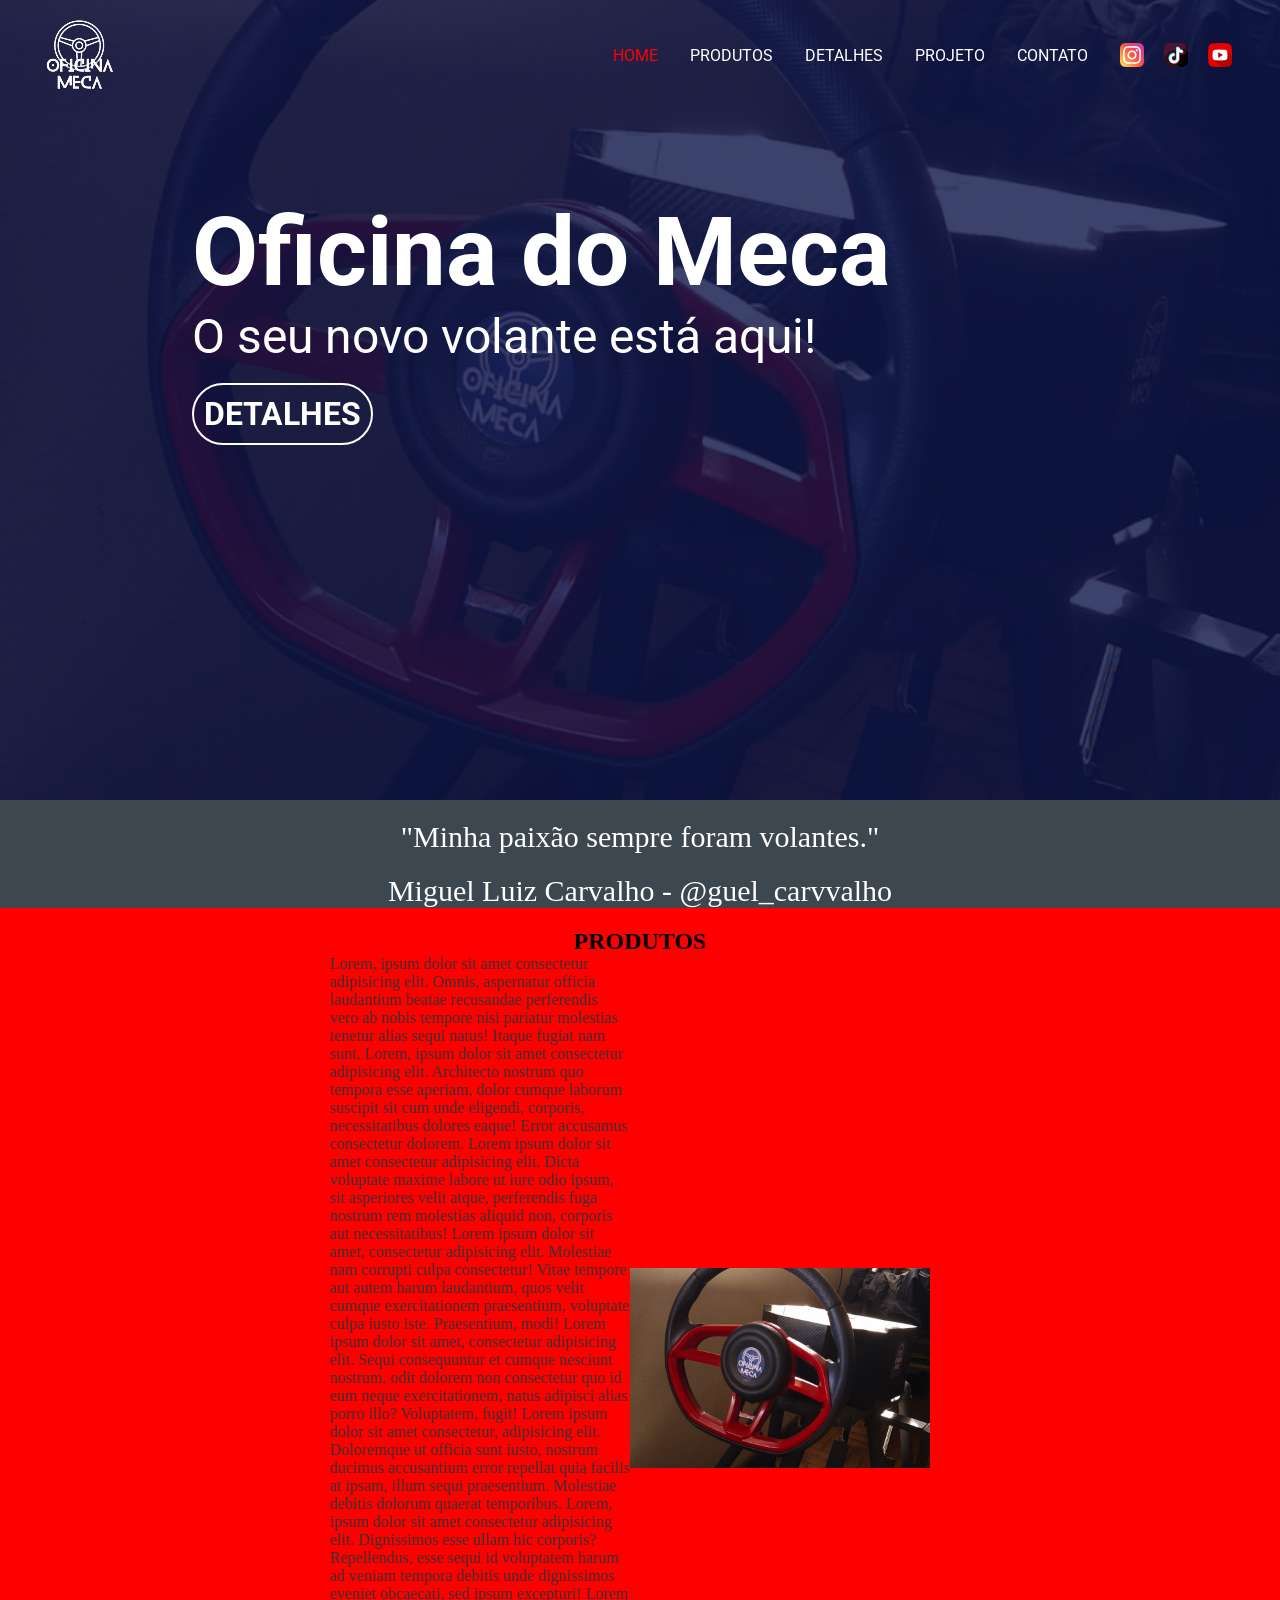
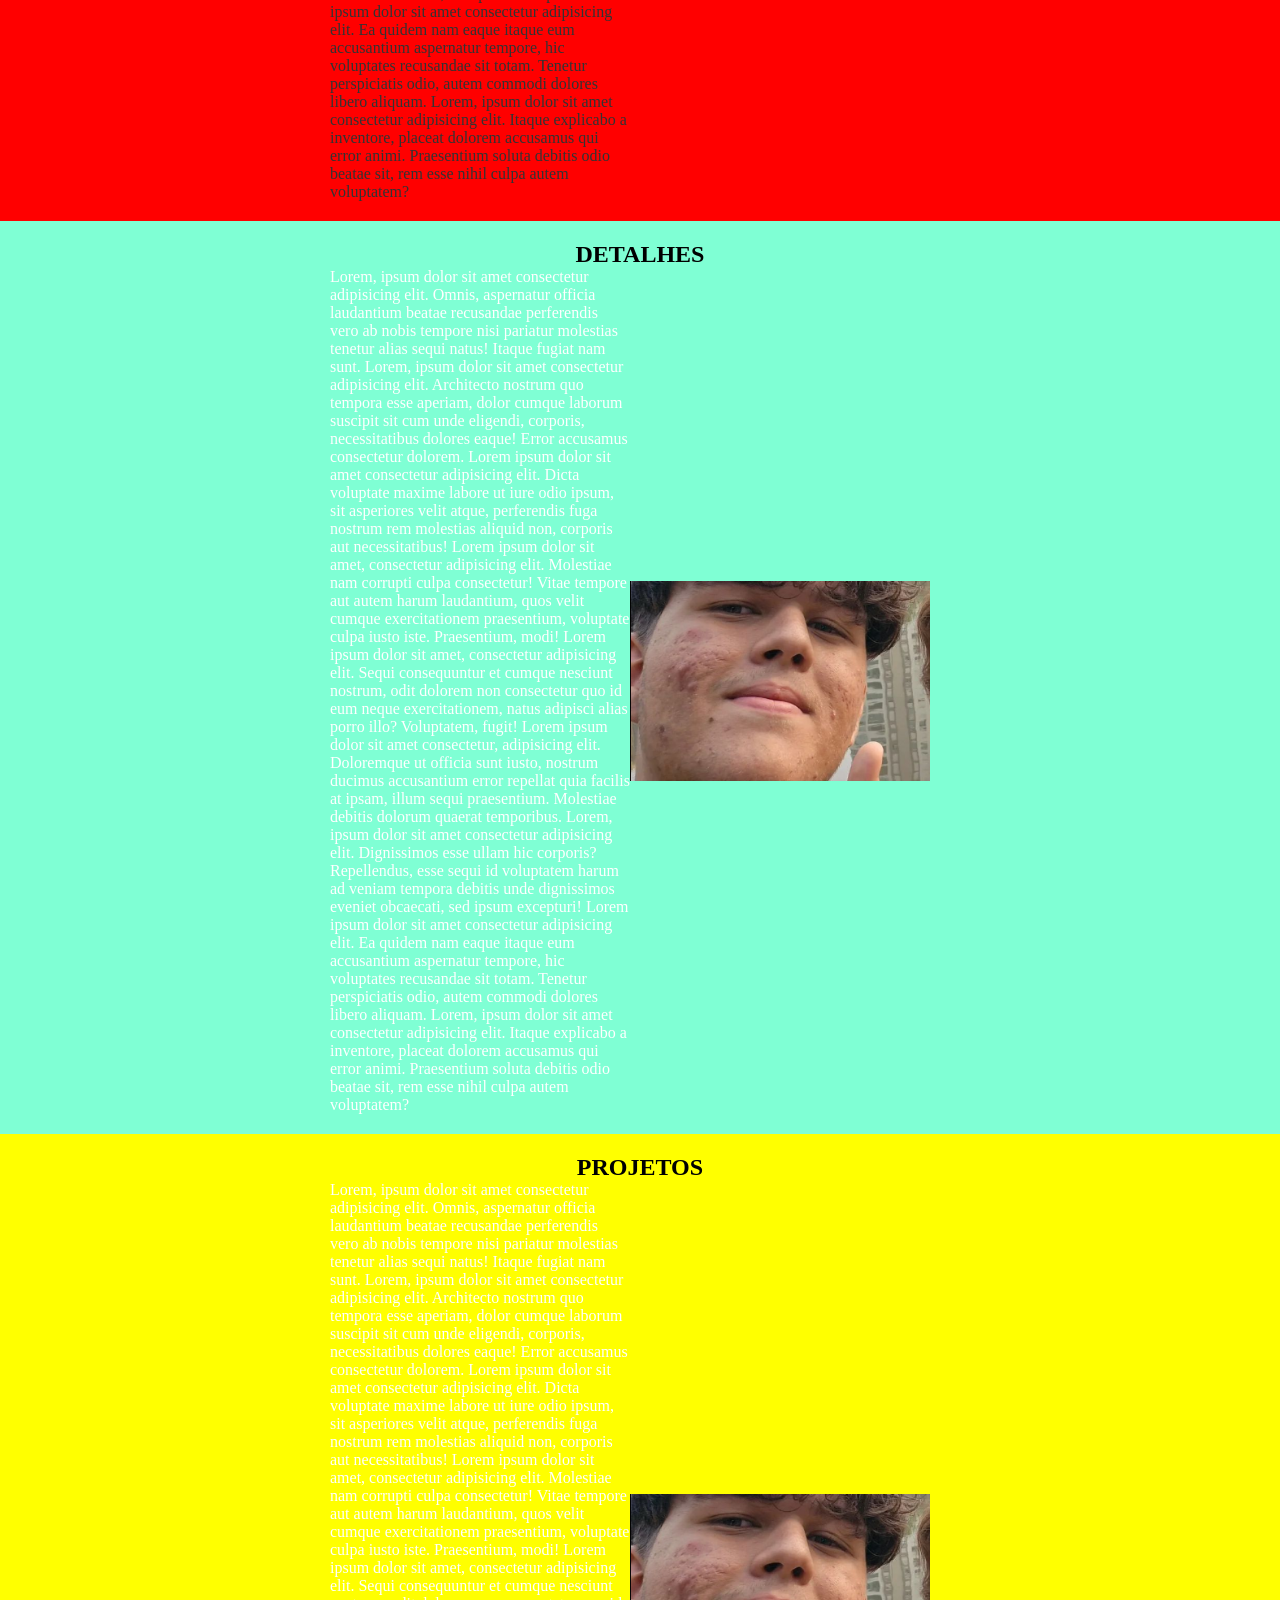
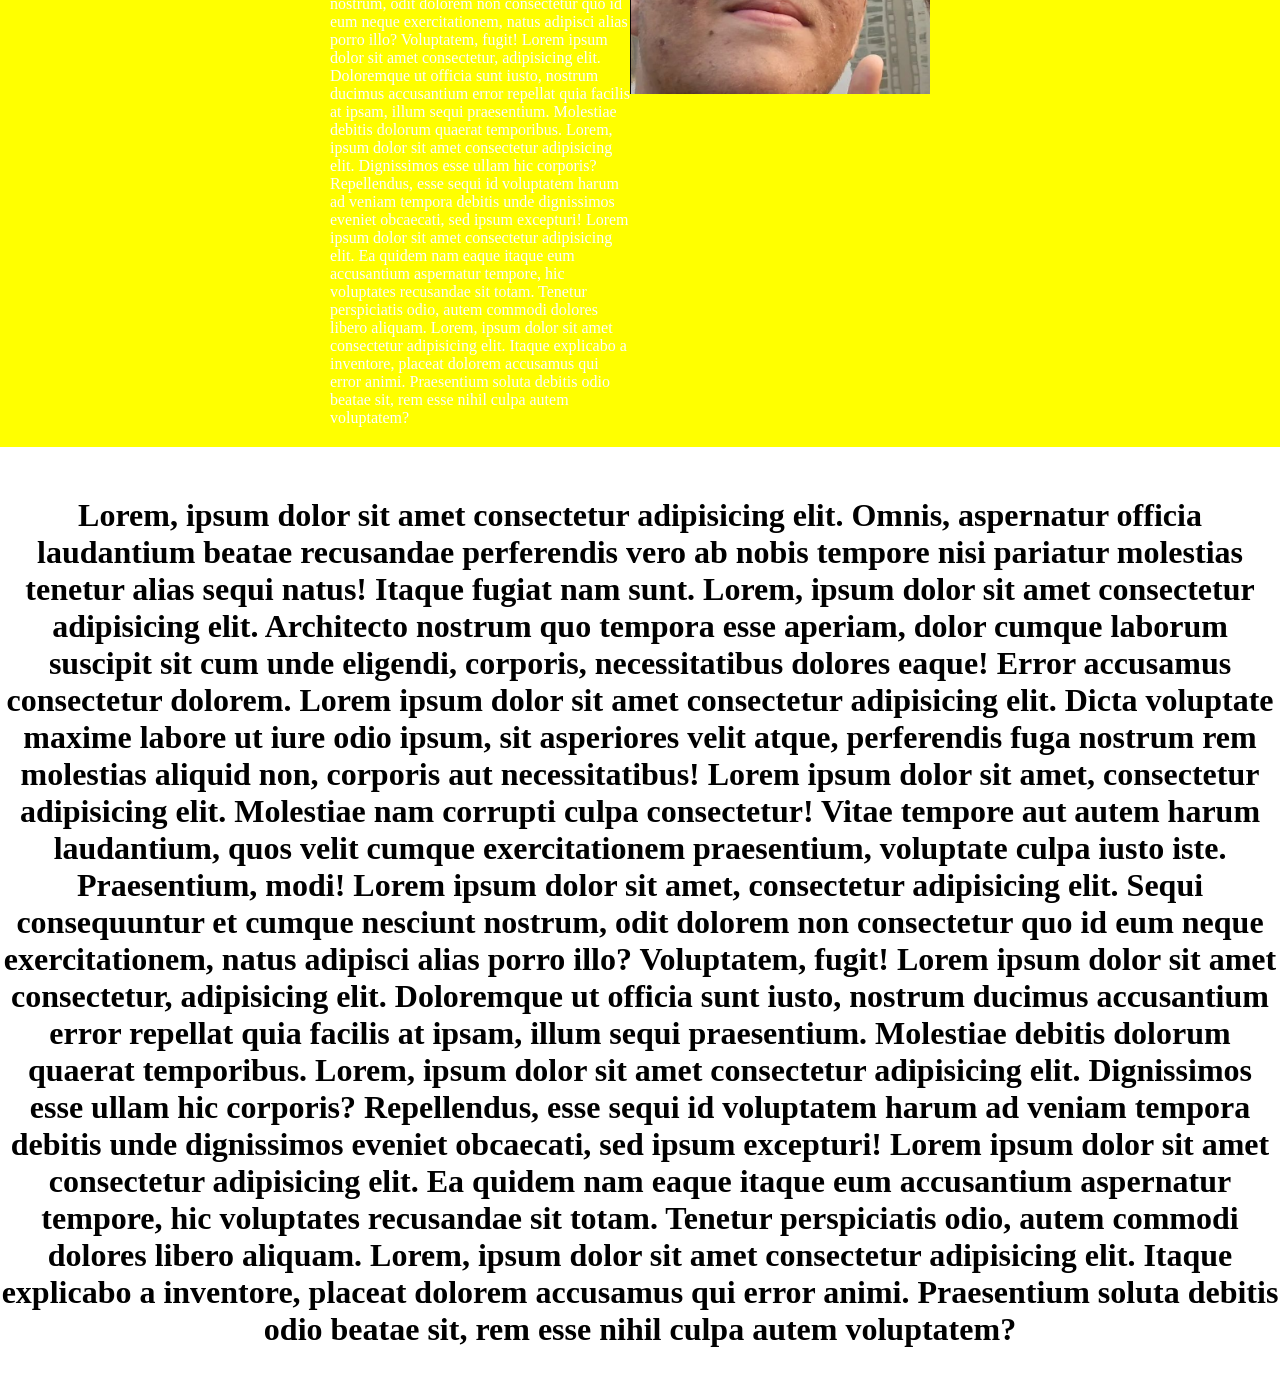
==== homepage/index.html @ 58fc17cc "Animação no menu" ====
<!DOCTYPE html>
<html lang="pt-br">
<head>
    <meta charset="UTF-8">
    <meta name="viewport" content="width=device-width, initial-scale=1.0">
    <title>Oficina do Meca</title>
    <link rel="stylesheet" href="index.css">
    <link rel="shortcut icon" href="Imagens/favicon.ico" type="image/x-icon">
    
</head>
<body>   
    <header id="home">
       <div class="container">
        <div class="flex">
            <nav id="header" class="nav">
                <div class="img_of"><a href="#home"><img src="Imagens/oficina 100x100.png" alt="logo" align="left"></a></div>
                <button class="hamburguer"></button>
                <ul class="nav-list">
                    <li><a id="link-home" href="#home">HOME</a></li>
                    <li><a id="link-produtos" href="#produtos">PRODUTOS</a></li>
                    <li><a id="link-detalhes" href="#detalhes">DETALHES</a></li>
                    <li><a id="link-projeto" href="#projeto">PROJETO</a></li>
                    <li><a id="link-contato" href="#contato">CONTATO</a></li>
                    <li class="icon">
                        <a href="https://www.instagram.com/oficina_do_meca/" target="_blank"><img src="Imagens/instagram.png" alt="logo_instagram"></a>
                        <a href="https://www.tiktok.com/@oficinadomeca" target="_blank"><img src="Imagens/tiktok.png" alt="logo_tiktok"></a></span>
                        <a href="https://www.youtube.com/@OficinadoMeca" target="_blank"><img  src="Imagens/youtube.png" alt="logo_youtube"></a>
                    </li>
                </ul>
                
            </nav>
            
        </div>
       </div>

       <div class="header_conteudo">
            <div class="conteudo">
                <div class="linha">
                    <div class="coluna-1">
                        <div class="texto">
                            <h1 id="nome_grande">Oficina do Meca</h1>
                            <p id="p_grande">O seu novo volante está aqui!</p>
                            <span id="botão"><a href="#detalhes" class="detalhes">DETALHES</a></span>
                        </div>
                    </div>
                </div>
            </div>
       </div>
       
    </header>
    <main>
        <div class="info">
            <div class="elemento">

            </div>
                    <div class="linha">
                        <div class="coluna-2">
                            <p class="texto_emocional">"Minha paixão sempre foram volantes."</p>
                            <p class="texto_emocional"> Miguel Luiz Carvalho - <a href="https://www.instagram.com/guel_carvvalho/" target="_blank">@guel_carvvalho</a></p>
                        </div>
                    </div>
                </div>
            </div>
        </div>
        <div class="sobre" id="produtos">
            <div class="conteudo">
                <div class="linha">
                    <div class="coluna-3">
                        <h2>PRODUTOS</h2>
                        <div class="sobre-1">
                            <div class="texto">Lorem, ipsum dolor sit amet consectetur adipisicing elit. Omnis, aspernatur officia laudantium beatae recusandae perferendis vero ab nobis tempore nisi pariatur molestias tenetur alias sequi natus! Itaque fugiat nam sunt. Lorem, ipsum dolor sit amet consectetur adipisicing elit. Architecto nostrum quo tempora esse aperiam, dolor cumque laborum suscipit sit cum unde eligendi, corporis, necessitatibus dolores eaque! Error accusamus consectetur dolorem. Lorem ipsum dolor sit amet consectetur adipisicing elit. Dicta voluptate maxime labore ut iure odio ipsum, sit asperiores velit atque, perferendis fuga nostrum rem molestias aliquid non, corporis aut necessitatibus! Lorem ipsum dolor sit amet, consectetur adipisicing elit. Molestiae nam corrupti culpa consectetur! Vitae tempore aut autem harum laudantium, quos velit cumque exercitationem praesentium, voluptate culpa iusto iste. Praesentium, modi! Lorem ipsum dolor sit amet, consectetur adipisicing elit. Sequi consequuntur et cumque nesciunt nostrum, odit dolorem non consectetur quo id eum neque exercitationem, natus adipisci alias porro illo? Voluptatem, fugit! Lorem ipsum dolor sit amet consectetur, adipisicing elit. Doloremque ut officia sunt iusto, nostrum ducimus accusantium error repellat quia facilis at ipsam, illum sequi praesentium. Molestiae debitis dolorum quaerat temporibus. Lorem, ipsum dolor sit amet consectetur adipisicing elit. Dignissimos esse ullam hic corporis? Repellendus, esse sequi id voluptatem harum ad veniam tempora debitis unde dignissimos eveniet obcaecati, sed ipsum excepturi! Lorem ipsum dolor sit amet consectetur adipisicing elit. Ea quidem nam eaque itaque eum accusantium aspernatur tempore, hic voluptates recusandae sit totam. Tenetur perspiciatis odio, autem commodi dolores libero aliquam. Lorem, ipsum dolor sit amet consectetur adipisicing elit. Itaque explicabo a inventore, placeat dolorem accusamus qui error animi. Praesentium soluta debitis odio beatae sit, rem esse nihil culpa autem voluptatem?</div>
                            <div class="imagem"><img src="Imagens/header_background.jpeg" alt=""></div>
                        </div>
                    </div>
                </div>
            </div>
        </div>
        <div class="sobre" id="detalhes">
            <div class="conteudo">
                <div class="linha">
                    <div class="coluna-4">
                        <h2>DETALHES</h2>
                        <div class="sobre-1">
                            <div class="texto" id="texto-migas">Lorem, ipsum dolor sit amet consectetur adipisicing elit. Omnis, aspernatur officia laudantium beatae recusandae perferendis vero ab nobis tempore nisi pariatur molestias tenetur alias sequi natus! Itaque fugiat nam sunt. Lorem, ipsum dolor sit amet consectetur adipisicing elit. Architecto nostrum quo tempora esse aperiam, dolor cumque laborum suscipit sit cum unde eligendi, corporis, necessitatibus dolores eaque! Error accusamus consectetur dolorem. Lorem ipsum dolor sit amet consectetur adipisicing elit. Dicta voluptate maxime labore ut iure odio ipsum, sit asperiores velit atque, perferendis fuga nostrum rem molestias aliquid non, corporis aut necessitatibus! Lorem ipsum dolor sit amet, consectetur adipisicing elit. Molestiae nam corrupti culpa consectetur! Vitae tempore aut autem harum laudantium, quos velit cumque exercitationem praesentium, voluptate culpa iusto iste. Praesentium, modi! Lorem ipsum dolor sit amet, consectetur adipisicing elit. Sequi consequuntur et cumque nesciunt nostrum, odit dolorem non consectetur quo id eum neque exercitationem, natus adipisci alias porro illo? Voluptatem, fugit! Lorem ipsum dolor sit amet consectetur, adipisicing elit. Doloremque ut officia sunt iusto, nostrum ducimus accusantium error repellat quia facilis at ipsam, illum sequi praesentium. Molestiae debitis dolorum quaerat temporibus. Lorem, ipsum dolor sit amet consectetur adipisicing elit. Dignissimos esse ullam hic corporis? Repellendus, esse sequi id voluptatem harum ad veniam tempora debitis unde dignissimos eveniet obcaecati, sed ipsum excepturi! Lorem ipsum dolor sit amet consectetur adipisicing elit. Ea quidem nam eaque itaque eum accusantium aspernatur tempore, hic voluptates recusandae sit totam. Tenetur perspiciatis odio, autem commodi dolores libero aliquam. Lorem, ipsum dolor sit amet consectetur adipisicing elit. Itaque explicabo a inventore, placeat dolorem accusamus qui error animi. Praesentium soluta debitis odio beatae sit, rem esse nihil culpa autem voluptatem?</div>
                            <div class="imagem"><img src="Imagens/migas.png" alt=""></div>
                        </div>
                    </div>
                </div>
            </div>
        </div>
        <div class="sobre" id="projeto">
            <div class="conteudo">
                <div class="linha">
                    <div class="coluna-5">
                        <h2>PROJETOS</h2>
                        <div class="sobre-1">
                            <div class="texto" id="texto-migas">Lorem, ipsum dolor sit amet consectetur adipisicing elit. Omnis, aspernatur officia laudantium beatae recusandae perferendis vero ab nobis tempore nisi pariatur molestias tenetur alias sequi natus! Itaque fugiat nam sunt. Lorem, ipsum dolor sit amet consectetur adipisicing elit. Architecto nostrum quo tempora esse aperiam, dolor cumque laborum suscipit sit cum unde eligendi, corporis, necessitatibus dolores eaque! Error accusamus consectetur dolorem. Lorem ipsum dolor sit amet consectetur adipisicing elit. Dicta voluptate maxime labore ut iure odio ipsum, sit asperiores velit atque, perferendis fuga nostrum rem molestias aliquid non, corporis aut necessitatibus! Lorem ipsum dolor sit amet, consectetur adipisicing elit. Molestiae nam corrupti culpa consectetur! Vitae tempore aut autem harum laudantium, quos velit cumque exercitationem praesentium, voluptate culpa iusto iste. Praesentium, modi! Lorem ipsum dolor sit amet, consectetur adipisicing elit. Sequi consequuntur et cumque nesciunt nostrum, odit dolorem non consectetur quo id eum neque exercitationem, natus adipisci alias porro illo? Voluptatem, fugit! Lorem ipsum dolor sit amet consectetur, adipisicing elit. Doloremque ut officia sunt iusto, nostrum ducimus accusantium error repellat quia facilis at ipsam, illum sequi praesentium. Molestiae debitis dolorum quaerat temporibus. Lorem, ipsum dolor sit amet consectetur adipisicing elit. Dignissimos esse ullam hic corporis? Repellendus, esse sequi id voluptatem harum ad veniam tempora debitis unde dignissimos eveniet obcaecati, sed ipsum excepturi! Lorem ipsum dolor sit amet consectetur adipisicing elit. Ea quidem nam eaque itaque eum accusantium aspernatur tempore, hic voluptates recusandae sit totam. Tenetur perspiciatis odio, autem commodi dolores libero aliquam. Lorem, ipsum dolor sit amet consectetur adipisicing elit. Itaque explicabo a inventore, placeat dolorem accusamus qui error animi. Praesentium soluta debitis odio beatae sit, rem esse nihil culpa autem voluptatem?</div>
                            <div class="imagem"><img src="Imagens/migas.png" alt=""></div>
                        </div>
                    </div>
                </div>
            </div>
        </div>
        
    </main>
    <footer id="contato">
        <h1>Lorem, ipsum dolor sit amet consectetur adipisicing elit. Omnis, aspernatur officia laudantium beatae recusandae perferendis vero ab nobis tempore nisi pariatur molestias tenetur alias sequi natus! Itaque fugiat nam sunt. Lorem, ipsum dolor sit amet consectetur adipisicing elit. Architecto nostrum quo tempora esse aperiam, dolor cumque laborum suscipit sit cum unde eligendi, corporis, necessitatibus dolores eaque! Error accusamus consectetur dolorem. Lorem ipsum dolor sit amet consectetur adipisicing elit. Dicta voluptate maxime labore ut iure odio ipsum, sit asperiores velit atque, perferendis fuga nostrum rem molestias aliquid non, corporis aut necessitatibus! Lorem ipsum dolor sit amet, consectetur adipisicing elit. Molestiae nam corrupti culpa consectetur! Vitae tempore aut autem harum laudantium, quos velit cumque exercitationem praesentium, voluptate culpa iusto iste. Praesentium, modi! Lorem ipsum dolor sit amet, consectetur adipisicing elit. Sequi consequuntur et cumque nesciunt nostrum, odit dolorem non consectetur quo id eum neque exercitationem, natus adipisci alias porro illo? Voluptatem, fugit! Lorem ipsum dolor sit amet consectetur, adipisicing elit. Doloremque ut officia sunt iusto, nostrum ducimus accusantium error repellat quia facilis at ipsam, illum sequi praesentium. Molestiae debitis dolorum quaerat temporibus. Lorem, ipsum dolor sit amet consectetur adipisicing elit. Dignissimos esse ullam hic corporis? Repellendus, esse sequi id voluptatem harum ad veniam tempora debitis unde dignissimos eveniet obcaecati, sed ipsum excepturi! Lorem ipsum dolor sit amet consectetur adipisicing elit. Ea quidem nam eaque itaque eum accusantium aspernatur tempore, hic voluptates recusandae sit totam. Tenetur perspiciatis odio, autem commodi dolores libero aliquam. Lorem, ipsum dolor sit amet consectetur adipisicing elit. Itaque explicabo a inventore, placeat dolorem accusamus qui error animi. Praesentium soluta debitis odio beatae sit, rem esse nihil culpa autem voluptatem?</h1>
    </footer>
    
    <script defer src="menu.js"></script>
</body>
</html>
---- homepage/index.css ----
@charset "UTF-8";
@import url('https://fonts.googleapis.com/css2?family=Roboto:ital,wght@0,100;0,300;0,400;0,500;0,700;0,900;1,100;1,300;1,400;1,500;1,700;1,900&display=swap');

*{
    padding: 0px;
    margin: 0px;
}
html{
    width: 100vw;
    height: 100vh;
}
.container{
    max-width: 100%;
    margin: auto;
    
    
}
.flex{
    display: flex;
    align-items: flex-start;
    justify-content: space-between;
}
.img{
    padding: 5px;
}
header{
    height: 800px;
    background: url('Imagens/header_background.jpeg') no-repeat center center;
    /* Aqui vai ficar o background do header */
    background-size: cover;
    position: relative;
    font-family: "Roboto", sans-serif;
    font-size: medium;
}
nav#header{
    width: 100vw;
    text-align: right;
    padding-right: 40px;
}
header::before {
    content: '';
    position: absolute;
    top: 0;
    left: 0;
    width: 100%;
    height: 100%;
    background-color: rgba(12, 20, 72, 0.8);
    z-index: 1;
}

nav{
    max-width: 97vw;
    height: 70px;
    display: flex;
    justify-content: space-between;
    align-items:center;
    padding: 30px;
    padding-top: 10px;
    position: fixed;
    top: 0;
    left: 0;
    transition: 0.2s;
    height: 100px;
    z-index: 1000;
}
.nav-list{
    display: flex;
    gap: 32px;
}


nav.rolagem{
    background-color: white;
    padding: 0px;
    padding-top: 5px;
    margin: 0px;
    transition: 0.2s;
}
nav.rolagem .img_of{
    filter: brightness(0);
}
nav.rolagem a{
    color: black;
}
nav.rolagem a:hover{
    color: gray;
    transition: 0.2s;
}
.nav.active .rolagem .hamburguer{ 
    padding-right: 0px;
}

li{
    display: inline-block;
    
    
    margin-bottom: 0px;
    color: white;
}
li.icon{
    display: flex;
    padding-right: 40px;
    position: relative;
    top: -3px;
    gap: 20px;
}

.nav.active .icon{
    display: none;

}
a{
    text-decoration: none;
    color: white;
}

a:hover{
    transition: 0.5s;
    color: rgb(163, 2, 163);
}

body{
    width: 100vw;
    overflow-x: hidden;
}

img#img{
   display: inline-block;
}

main{
    width: 100vw;
    min-height: 100vh;
    background-color: white;
}

.header_conteudo {
   
    height: 500px;
    position: relative;
    padding-top: 12.25rem;
    padding-left: 12rem;
    
    z-index: 2;
    color: rgb(255, 255, 255);
    font-size: 2em;
}

a.detalhes{
    color: rgb(255, 255, 255);
    border: 2px solid white;
    border-radius: 40px;
    font-size: 1em;
    padding: 10px;
    font-weight: bolder;
}
a.detalhes:hover{

    transition: 0.2s;
    background-color: white;
    color: rgba(12, 20, 72, 0.8);
}
h1#nome_grande{
    font-size: 3em;
}
p#p_grande{
    font-size: 1.5em;
    padding-bottom: 30px;
}


div.elemento{
    display: flex;
    justify-content: space-evenly;
    margin: 0px 200px;
}
div.elemento img{
    width: 100px;
    height: auto;
}

.texto_emocional {
    padding-top: 20px;
    text-align: center;
}

.info {
    background-color: rgba(60,71,80,255);
    color: white;
    font-size: 30px;
}

.sobre {
    display: flex;
    flex-direction: column;
    align-items: center;
    text-align: center;
    padding: 20px;
}

.sobre-1 {
    display: flex;
    flex-wrap: wrap;
    justify-content: center;
    align-items: center;
    text-align: left;
}

.sobre-1 .imagem {
    flex: 0 0 300px;
    margin-right: 20px;
    margin-bottom: 20px;
}

.sobre-1 .imagem img {
    width: 100%;
    height: 100%;
    object-fit: cover;
}

.sobre-1 .texto {
    flex: 1;
    text-align: left;
    max-width: 400px;
    font-size: 1rem;
    color: #333;
}

.imagem {
    width: 200px;
    height: 200px;
}

#produtos {
    background-color: red;
}

#detalhes {
    background-color: aquamarine;
}

#projeto {
    background-color: yellow;
}

#texto-migas {
    color: white;
}

@media (max-width: 1024px) {
    .header_conteudo {
        padding-left: 5rem;
        padding-top: 8rem;
        font-size: 1.5em;
    }

    h1#nome_grande {
        font-size: 2em;
    }

    p#p_grande {
        font-size: 1.2em;
    }

    .flex {
        flex-direction: column;
    }

    .sobre-1 .texto, .sobre-1 .imagem {
        flex: 1 0 100%;
        text-align: center;
    }
}

.rolagem .hamburguer::before,
.rolagem .hamburguer::after{
    content: " ";
    display: block;
    width: 30px;
    height: 3px;
    background: #000000;
    margin-top: 5px;
    position: relative;
    transition: 0.3s;
}

.rolagem .hamburguer{
    
    border: none;
    background: none;
    border-top:3px solid #000000 ;
    cursor: pointer;
}

.hamburguer{
    display: none;
    border: none;
    background: none;
    border-top:3px solid #fff ;
    cursor: pointer;
    
    
}

.hamburguer::before,
.hamburguer::after{
    content: " ";
    display: block;
    width: 30px;
    height: 3px;
    background: #fff;
    margin-top: 5px;
    position: relative;
    transition: 0.3s;
}
.nav.active .hamburguer{
    border-top:3px solid #fff ;
}
.nav.active .hamburguer::before,
.nav.active .hamburguer::after{
    content: " ";
    display: block;
    width: 30px;
    height: 3px;
    background: #fff;
    margin-top: 5px;
    position: relative;
    transition: 0.3s;
}

.nav.active a{
    color: white;
}
.nav.active :hover{
    color: purple;
    transition: 0.5s;
}


@media (max-width: 750px) {
    .header_conteudo {
        display: flex;
        flex-direction: column;
        justify-content: center;
        align-items: center;
        height:100vh;
        padding-left: 32px;
        padding-top: 0;
        text-align: center;
    }

    a.detalhes {
        font-size: 0.9em;
        padding: 8px;
    }

    .sobre-1 .imagem, .sobre-1 .texto {
        margin-bottom: 10px;
    }

    .sobre-1 .imagem {
        width: 100%;
        height: auto;
    }

    .sobre-1 .texto {
        font-size: 0.9rem;
    }

    
    .hamburguer{
        display: block;
        margin-right: 40px;
        z-index: 3;
        
    }
    .nav-list{
        display: flex;
        flex-direction: column;
        align-items: flex-start;
        position: fixed;
        top: 0;
        left: 0;
        width: 100vw;
        height: 100vh;
        clip-path: circle(100px at 90% -25%);
        transition: 0.4s ease-out;

        
        background: rgb(12, 20, 72);
        flex-direction: column;
        justify-content: space-around;
        align-items: center;
        z-index: 2;
        gap: 0;
        pointer-events: none;
    }
    .nav.active .nav-list{
        clip-path: circle(1500px at 90% -15%);
        pointer-events: all;
    }
    .nav-list.icon{
        display: inline-flex; /* Aplica o flexbox apenas aos spans de ícones */
        flex-direction: row; /* Garante que os ícones fiquem na horizontal */
        gap: 10px; /* Espaçamento entre os ícones */
        list-style: none; /* Remove qualquer estilo de lista */
    }
    .nav .icon{
        display: none;
    }
    li.icon img{
        width: 30px;
        height: 30px;
    }
    .nav.active .icon {
        display: inline-flex;
        gap: 20px;
        padding-right: 0px;
    }
    .nav.active .hamburguer{
        position: fixed;
        top: 26px;
        right: 16px;
        border-top-color: transparent ;
        padding-top: 20px;
        padding-left: 20px;
    }
    .nav.active .hamburguer::before{
        transform: rotate(135deg);
    }
    .nav.active .hamburguer::after{
        transform: rotate(-135deg);
        top: -7px;
    }
}

@media (min-width: 1440px) {
    .header_conteudo {
        font-size: 2.5em;
    }

    h1#nome_grande {
        font-size: 3.5em;
    }

    p#p_grande {
        font-size: 2em;
    }
}

footer {
    text-align: center;
    padding-block: 50px;
}

.nav-list a.active {
    color: red;
}
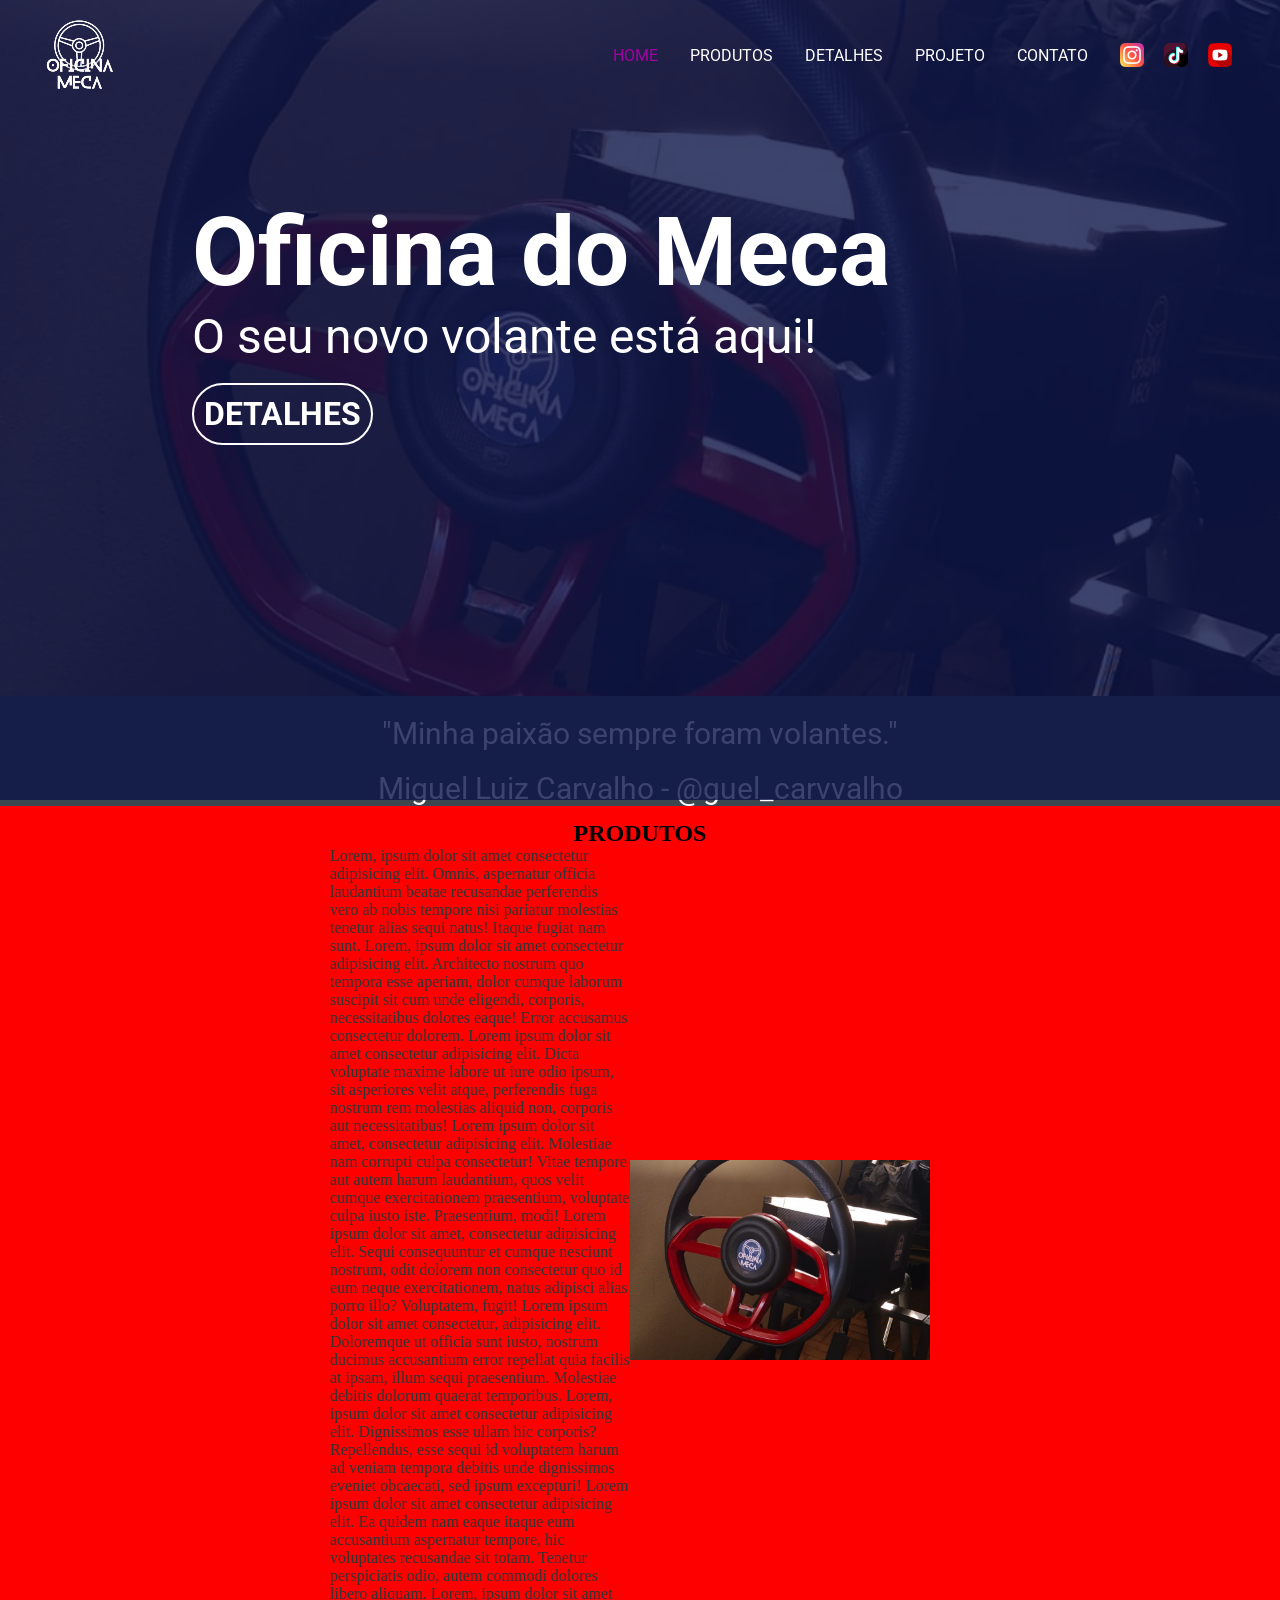
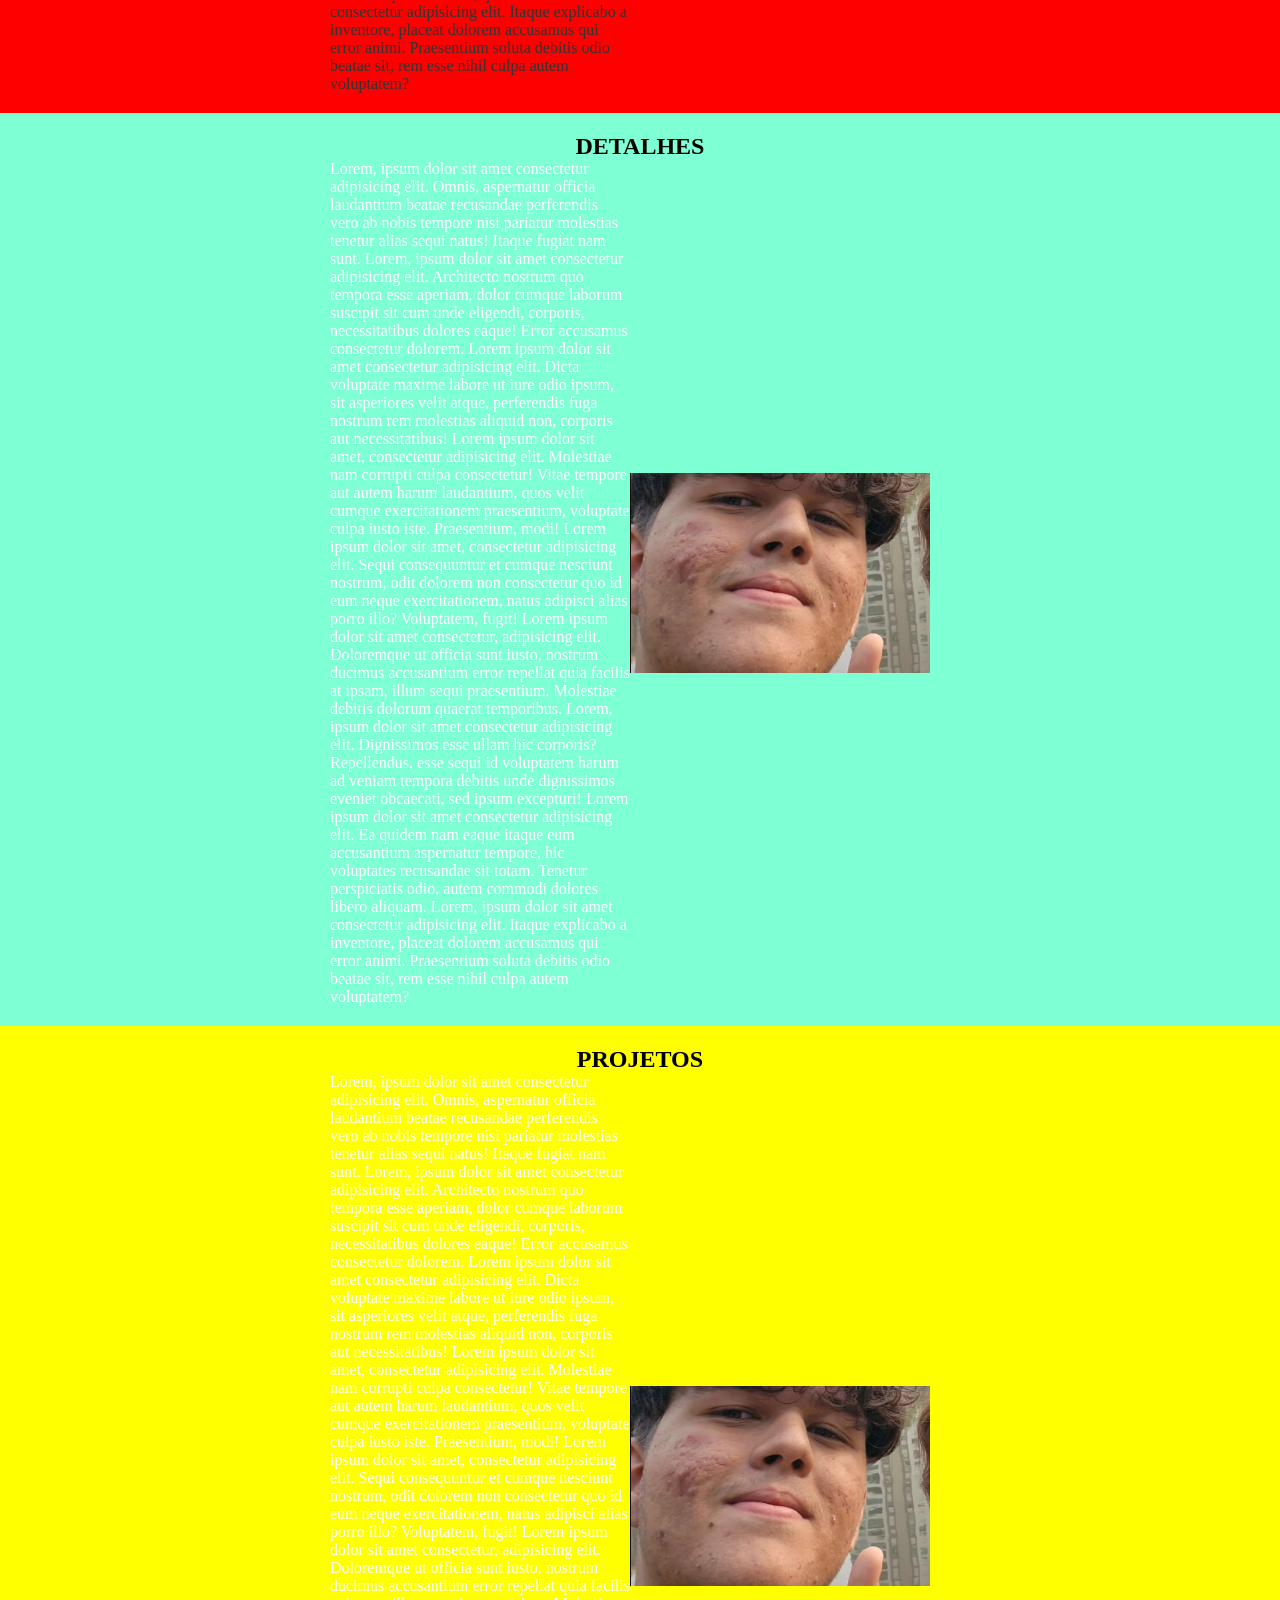
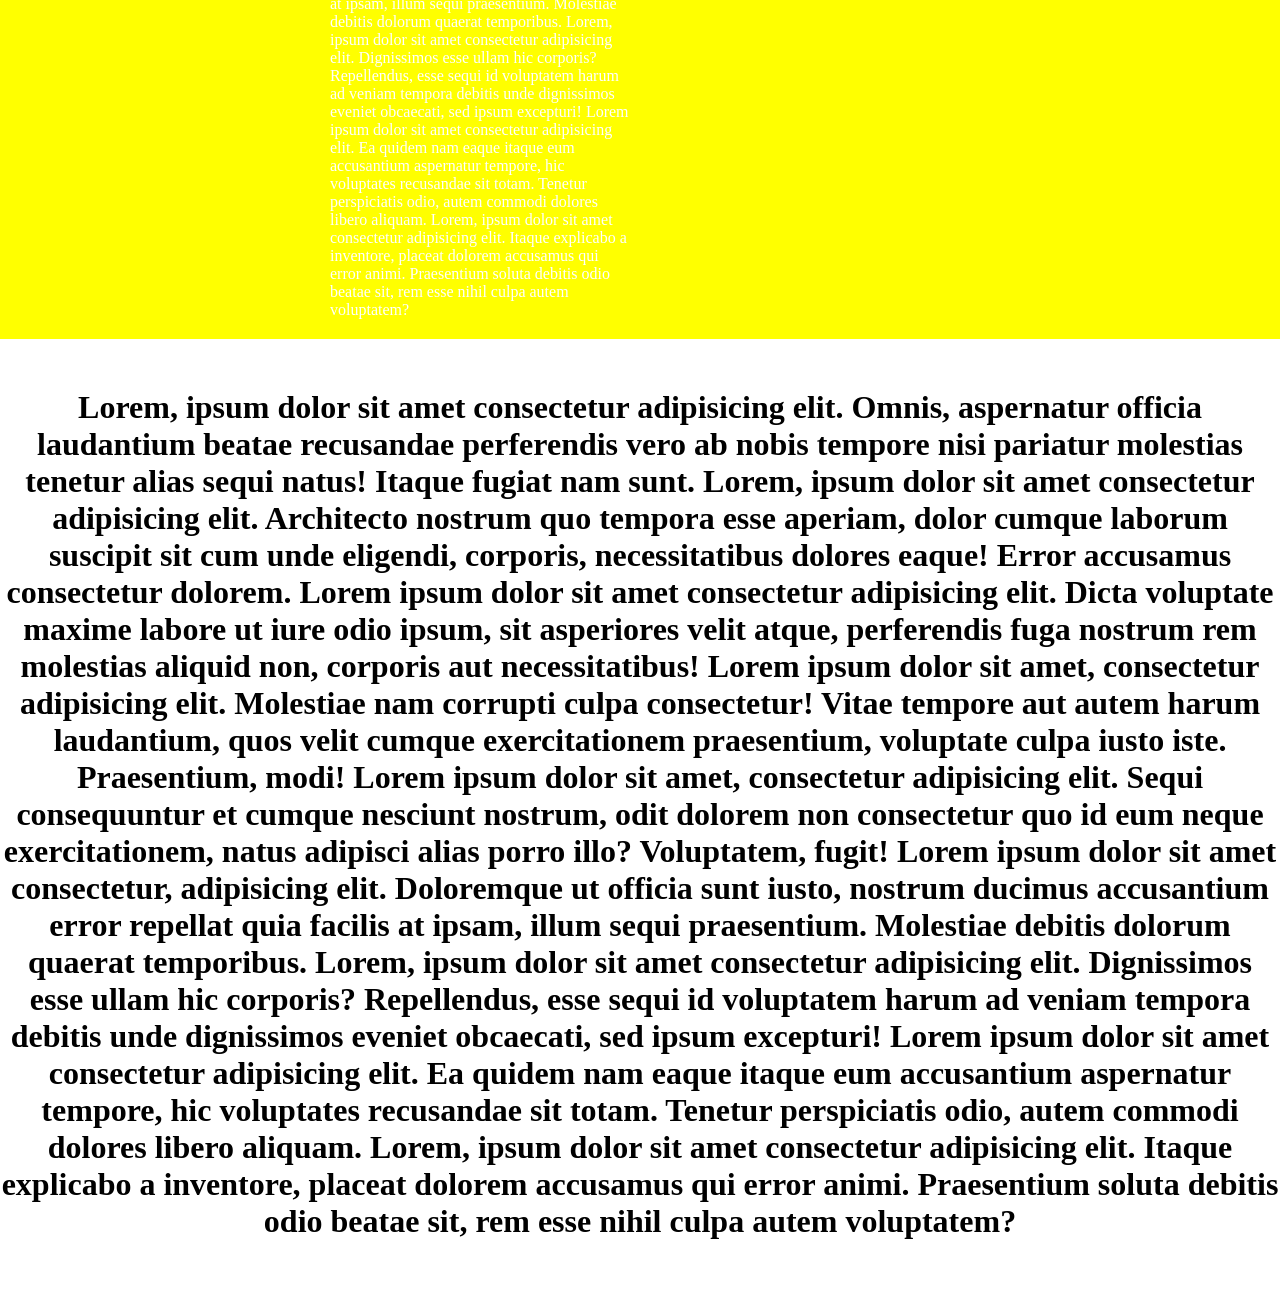
==== commit 3045337a: "Troquei info de main para header" ====
--- a/homepage/index.html
+++ b/homepage/index.html
@@ -46,10 +46,7 @@
                 </div>
             </div>
        </div>
-       
-    </header>
-    <main>
-        <div class="info">
+       <div class="info">
             <div class="elemento">
 
             </div>
@@ -62,6 +59,8 @@
                 </div>
             </div>
         </div>
+    </header>
+    <main>
         <div class="sobre" id="produtos">
             <div class="conteudo">
                 <div class="linha">
--- a/homepage/index.css
+++ b/homepage/index.css
@@ -454,5 +454,5 @@
 }
 
 .nav-list a.active {
-    color: red;
+    color: rgb(163, 2, 163);
 }
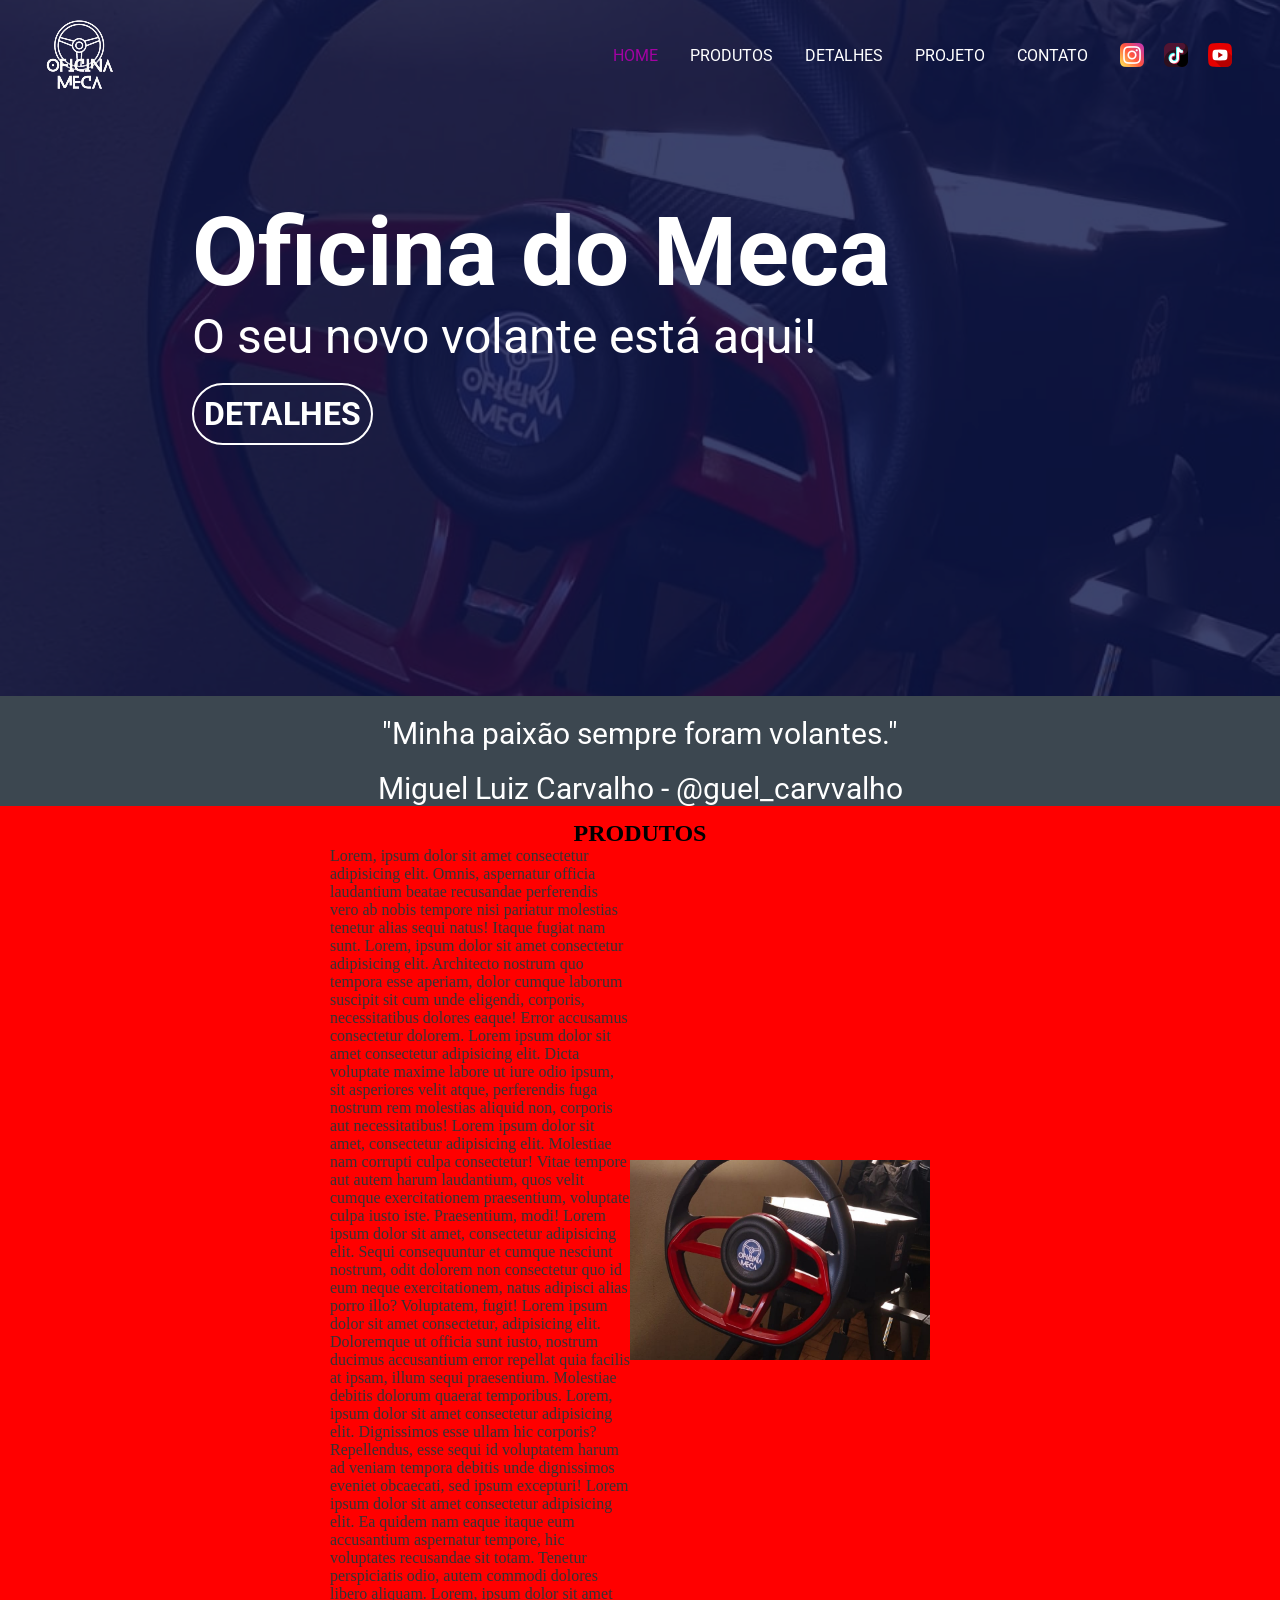
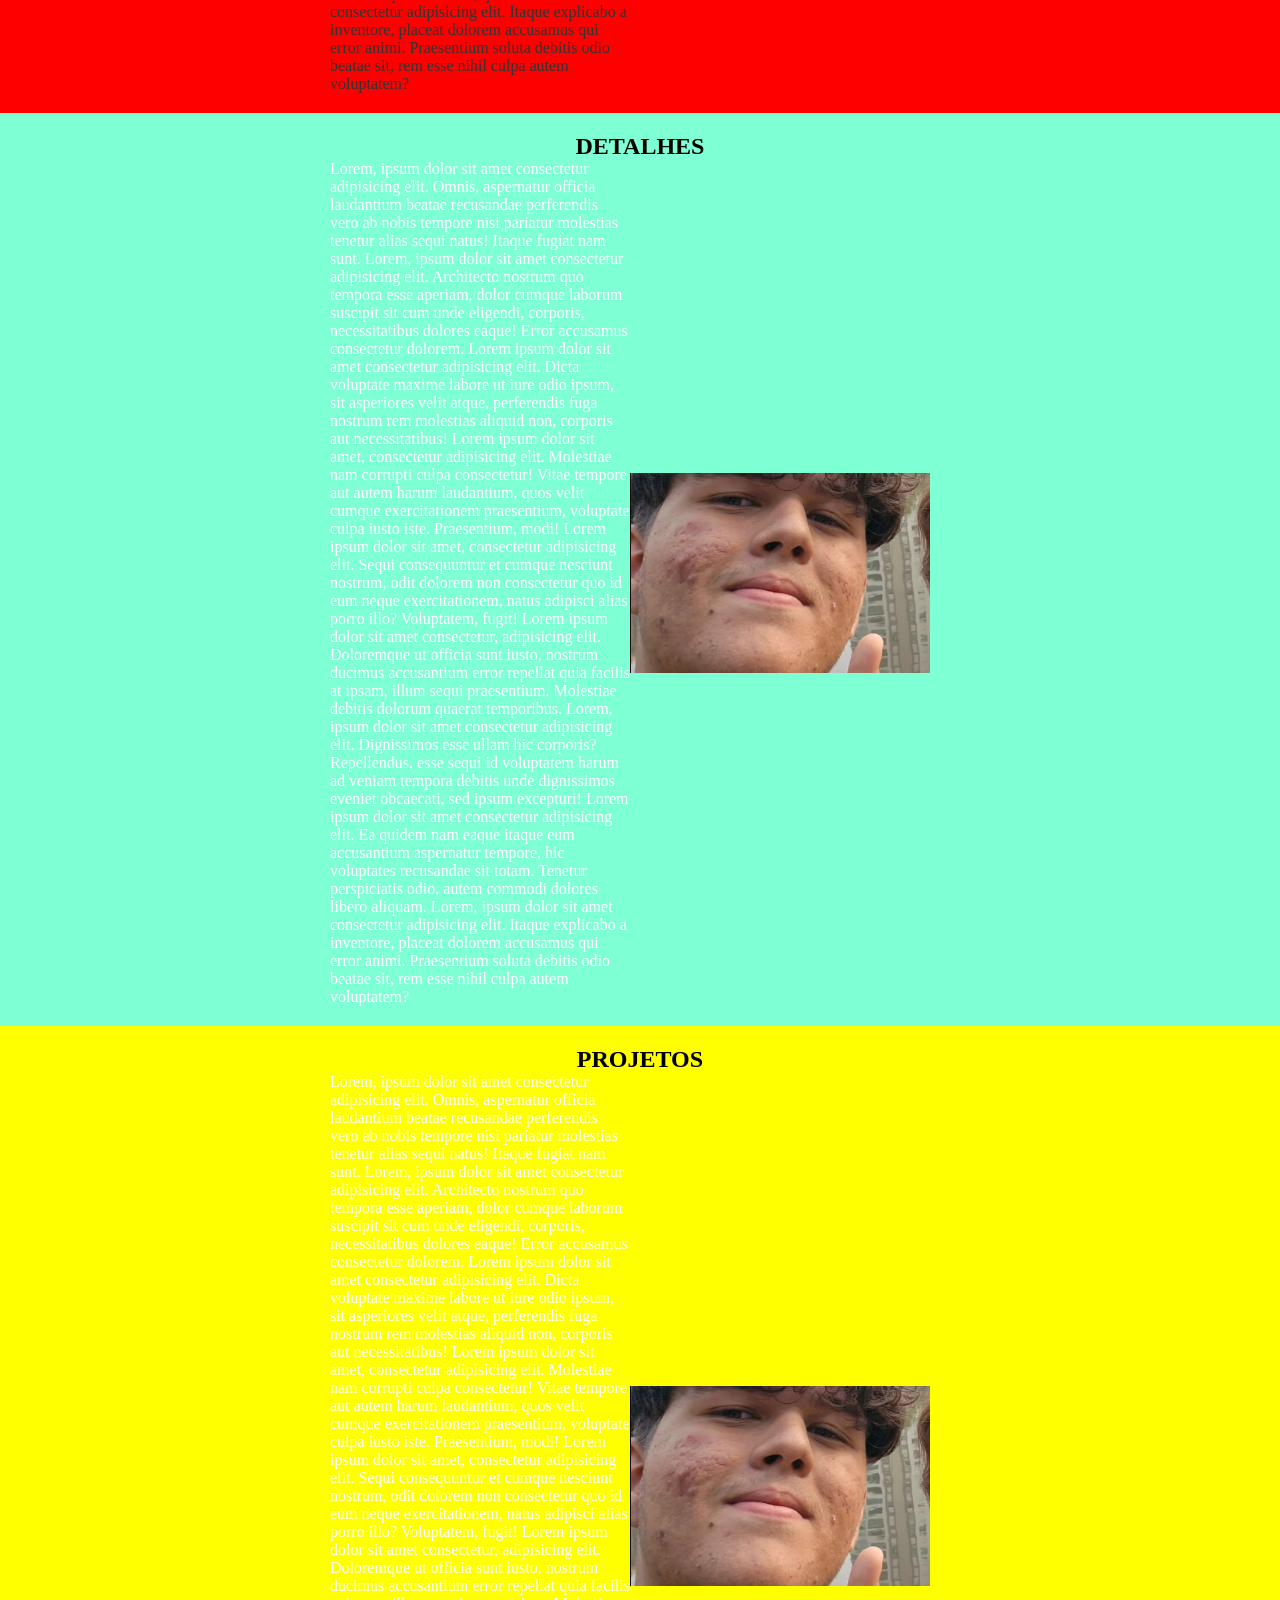
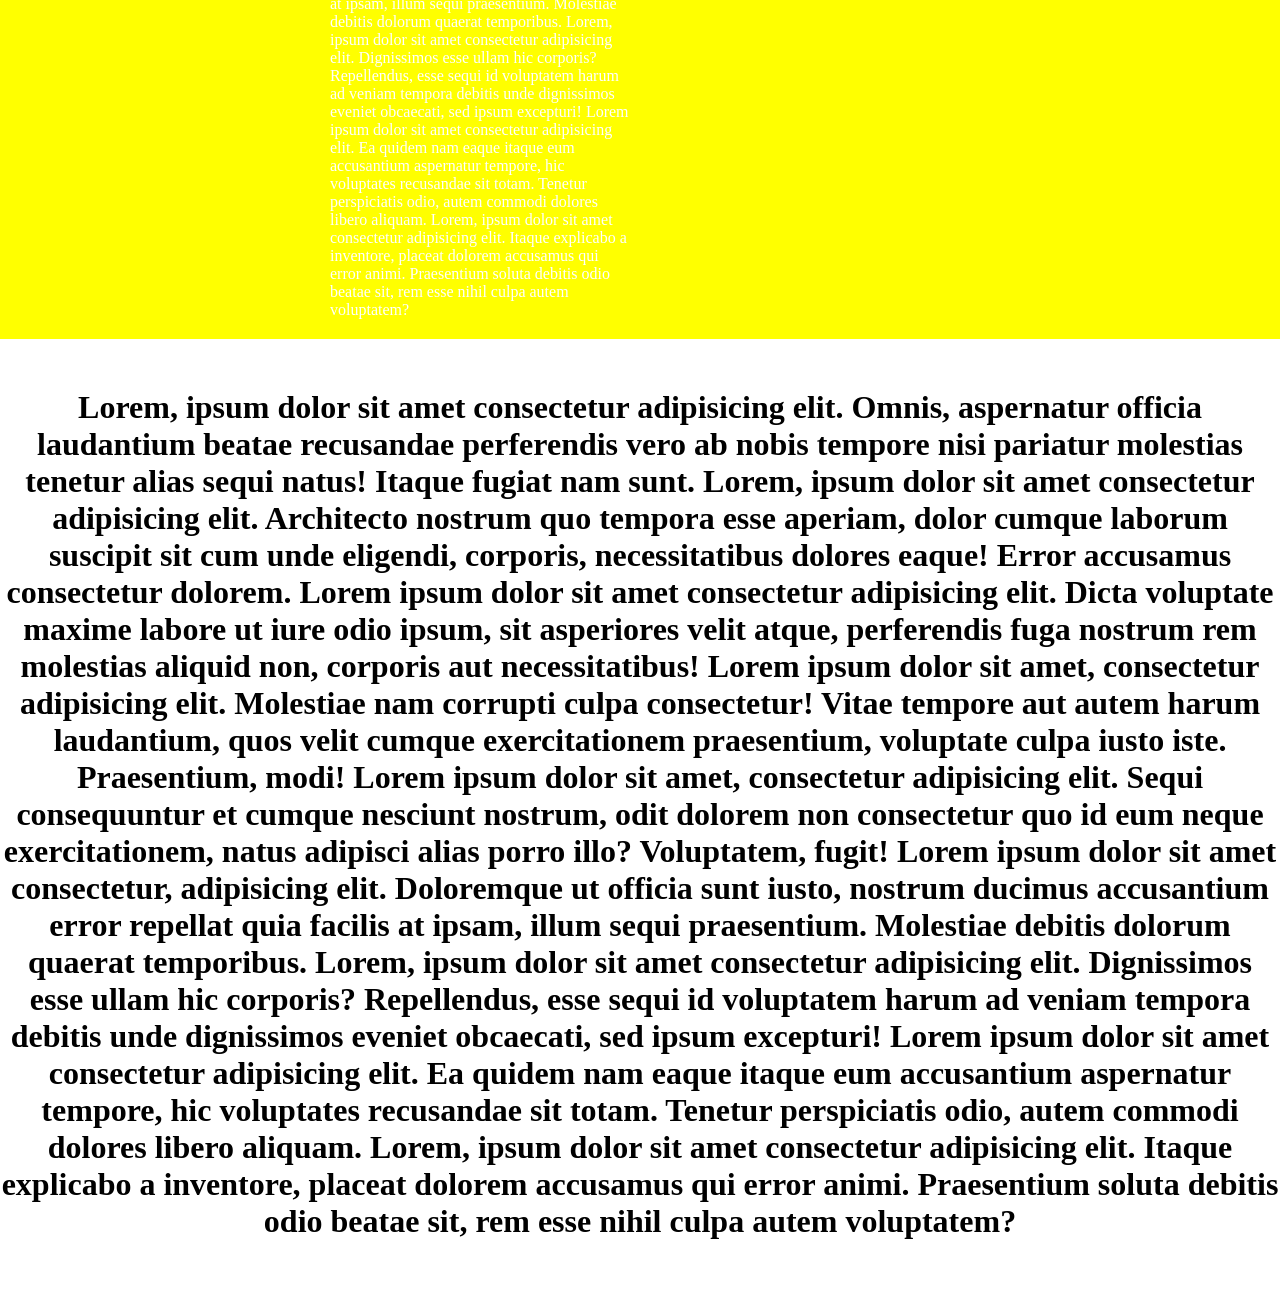
==== commit a1371485: "Correção provisória de bugs" ====
--- a/homepage/index.html
+++ b/homepage/index.html
@@ -13,7 +13,7 @@
        <div class="container">
         <div class="flex">
             <nav id="header" class="nav">
-                <div class="img_of"><a href="#home"><img src="Imagens/oficina 100x100.png" alt="logo" align="left"></a></div>
+                <div class="img_of"><a href="index.html"><img src="Imagens/oficina 100x100.png" alt="logo" align="left"></a></div>
                 <button class="hamburguer"></button>
                 <ul class="nav-list">
                     <li><a id="link-home" href="#home">HOME</a></li>
--- a/homepage/index.css
+++ b/homepage/index.css
@@ -455,4 +455,14 @@
 
 .nav-list a.active {
     color: rgb(163, 2, 163);
+}
+
+.info {
+    position: relative;
+    z-index: 10;
+}
+
+header {
+    position: relative;
+    z-index: 1;
 }
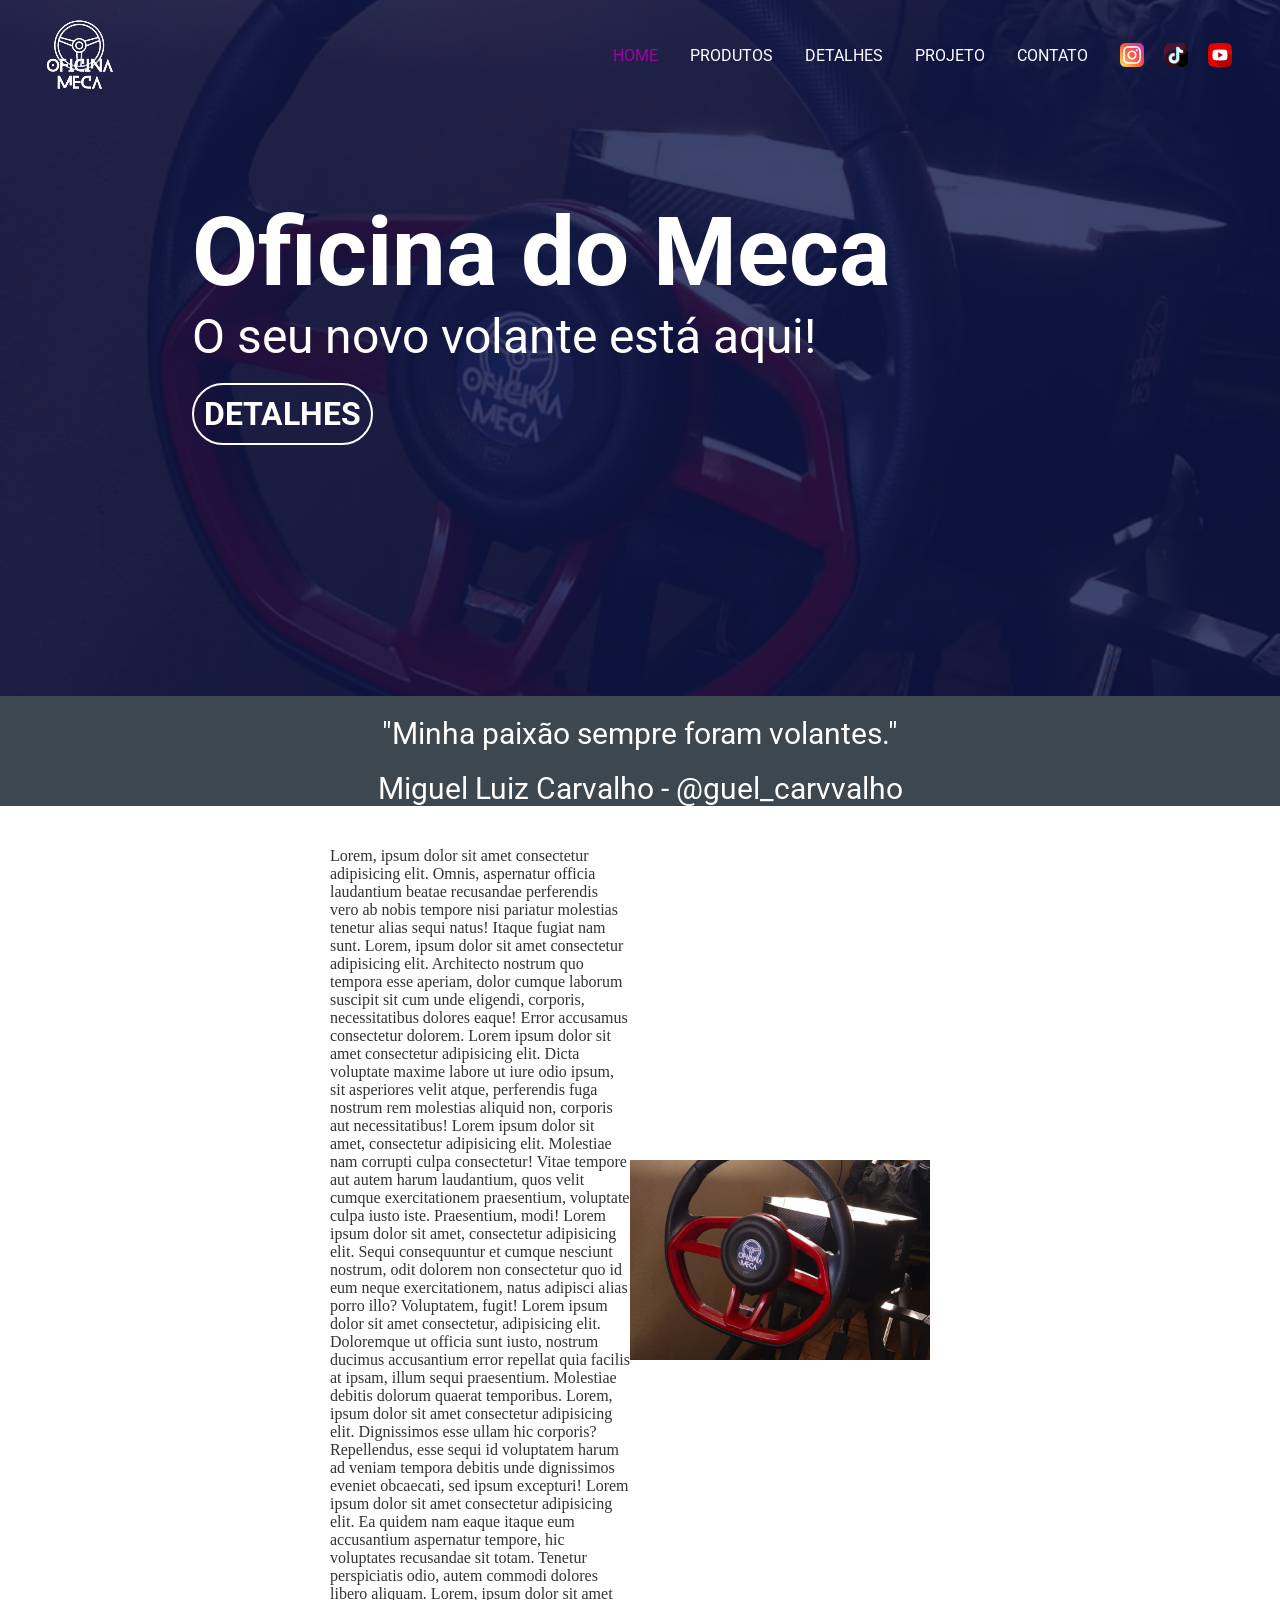
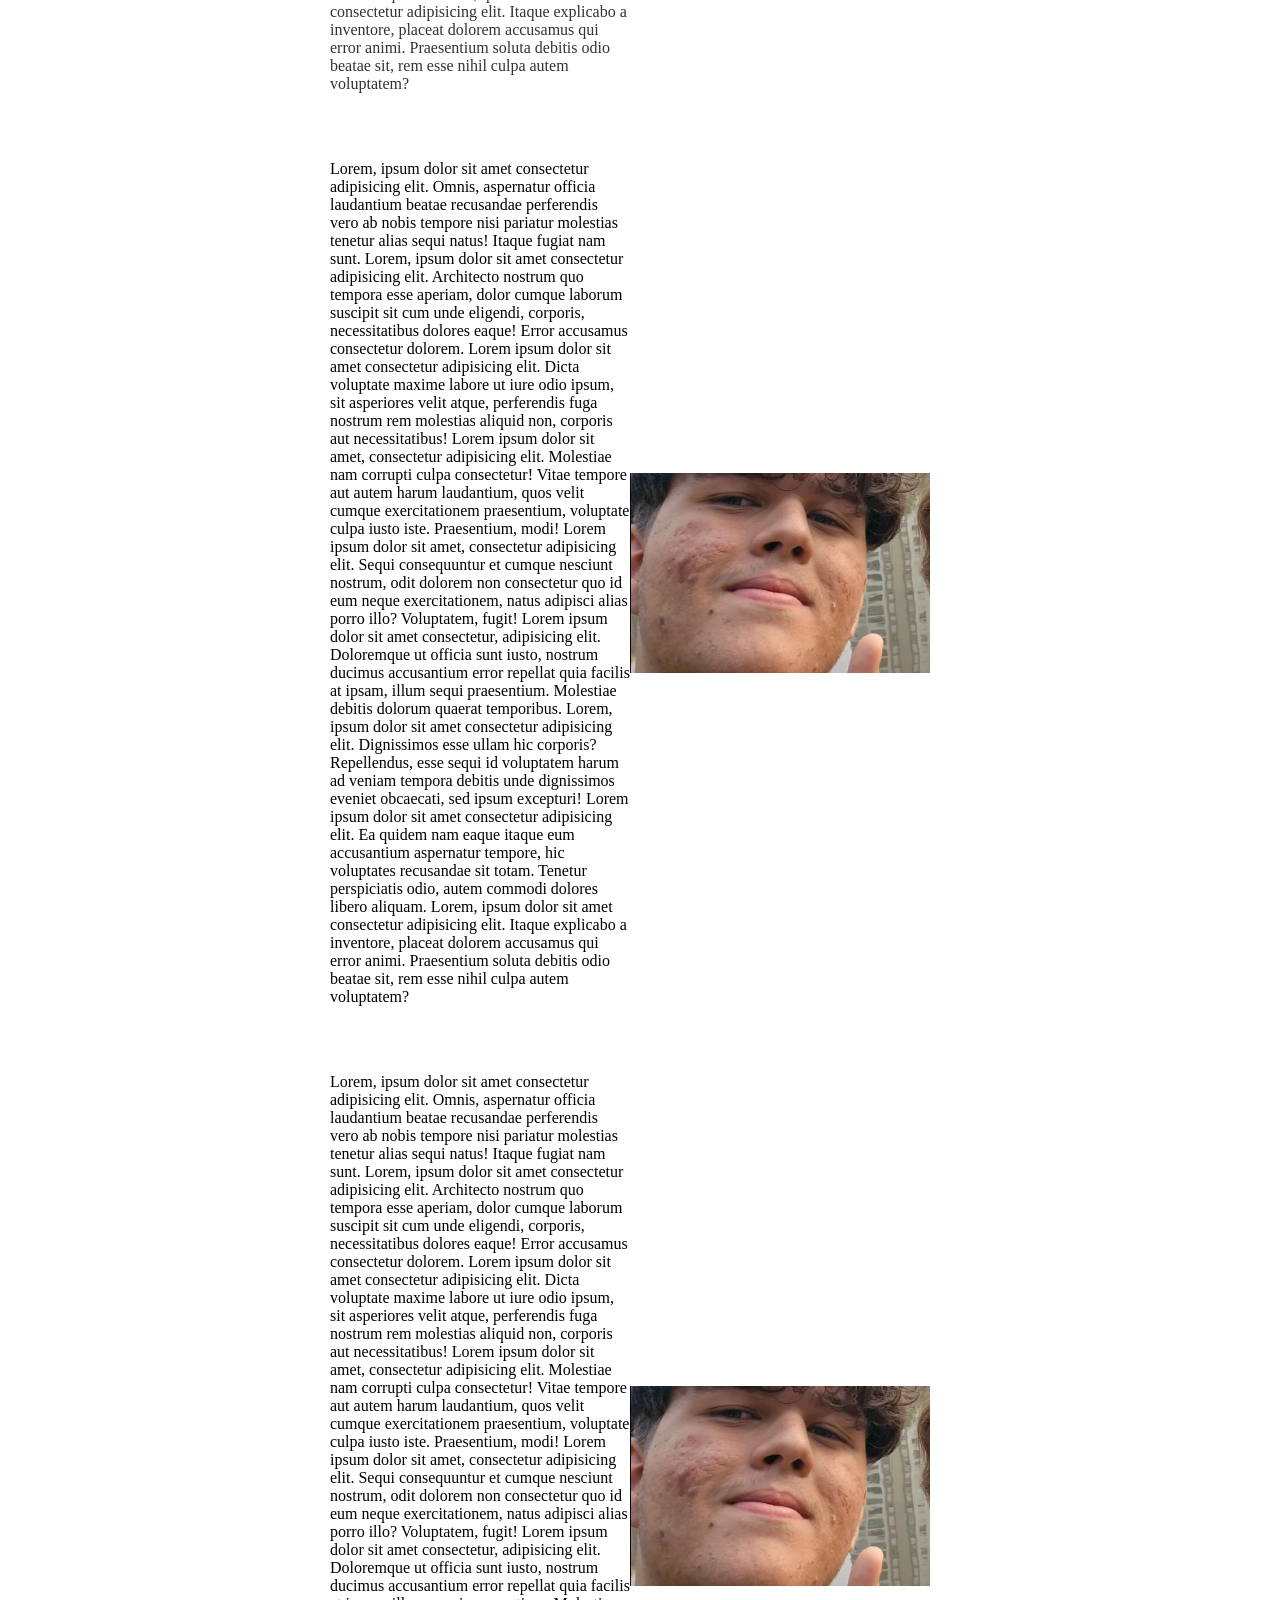
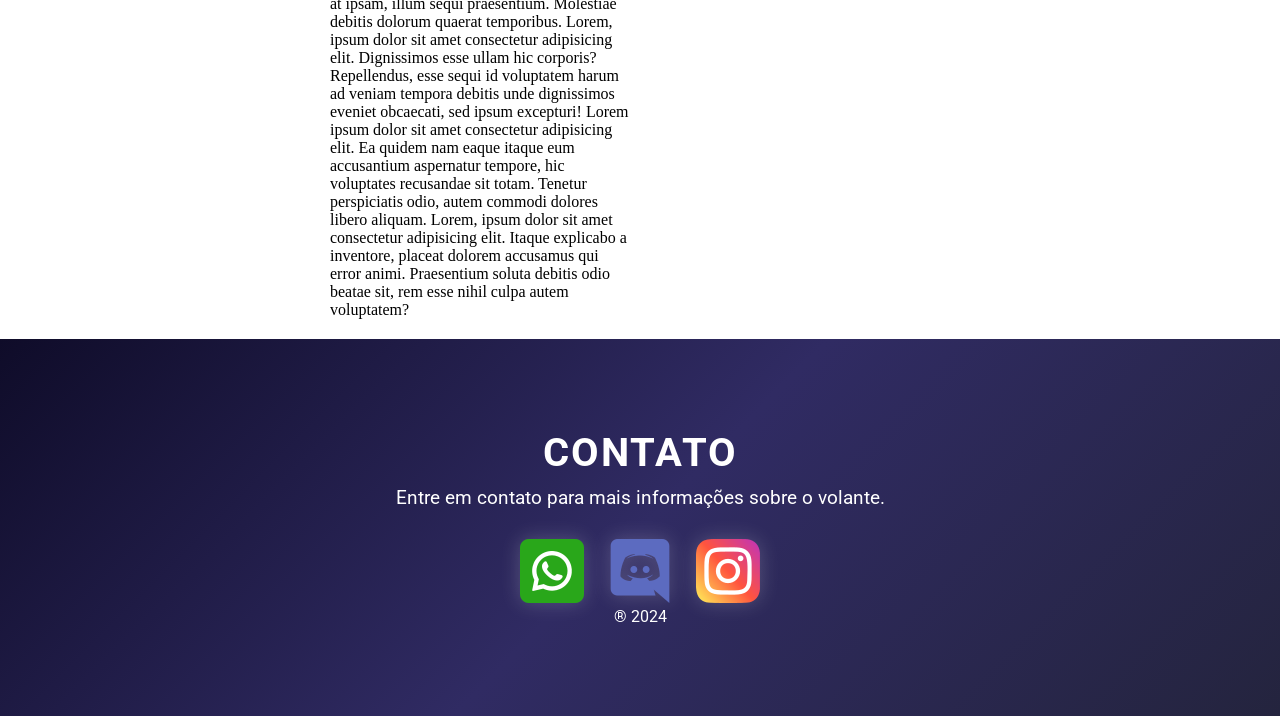
==== commit 54c7e93c: "Crie um footer para contato" ====
--- a/homepage/index.html
+++ b/homepage/index.html
@@ -48,7 +48,6 @@
        </div>
        <div class="info">
             <div class="elemento">
-
             </div>
                     <div class="linha">
                         <div class="coluna-2">
@@ -102,8 +101,21 @@
         </div>
         
     </main>
-    <footer id="contato">
-        <h1>Lorem, ipsum dolor sit amet consectetur adipisicing elit. Omnis, aspernatur officia laudantium beatae recusandae perferendis vero ab nobis tempore nisi pariatur molestias tenetur alias sequi natus! Itaque fugiat nam sunt. Lorem, ipsum dolor sit amet consectetur adipisicing elit. Architecto nostrum quo tempora esse aperiam, dolor cumque laborum suscipit sit cum unde eligendi, corporis, necessitatibus dolores eaque! Error accusamus consectetur dolorem. Lorem ipsum dolor sit amet consectetur adipisicing elit. Dicta voluptate maxime labore ut iure odio ipsum, sit asperiores velit atque, perferendis fuga nostrum rem molestias aliquid non, corporis aut necessitatibus! Lorem ipsum dolor sit amet, consectetur adipisicing elit. Molestiae nam corrupti culpa consectetur! Vitae tempore aut autem harum laudantium, quos velit cumque exercitationem praesentium, voluptate culpa iusto iste. Praesentium, modi! Lorem ipsum dolor sit amet, consectetur adipisicing elit. Sequi consequuntur et cumque nesciunt nostrum, odit dolorem non consectetur quo id eum neque exercitationem, natus adipisci alias porro illo? Voluptatem, fugit! Lorem ipsum dolor sit amet consectetur, adipisicing elit. Doloremque ut officia sunt iusto, nostrum ducimus accusantium error repellat quia facilis at ipsam, illum sequi praesentium. Molestiae debitis dolorum quaerat temporibus. Lorem, ipsum dolor sit amet consectetur adipisicing elit. Dignissimos esse ullam hic corporis? Repellendus, esse sequi id voluptatem harum ad veniam tempora debitis unde dignissimos eveniet obcaecati, sed ipsum excepturi! Lorem ipsum dolor sit amet consectetur adipisicing elit. Ea quidem nam eaque itaque eum accusantium aspernatur tempore, hic voluptates recusandae sit totam. Tenetur perspiciatis odio, autem commodi dolores libero aliquam. Lorem, ipsum dolor sit amet consectetur adipisicing elit. Itaque explicabo a inventore, placeat dolorem accusamus qui error animi. Praesentium soluta debitis odio beatae sit, rem esse nihil culpa autem voluptatem?</h1>
+    <footer>
+        <div class="sobre" id="contato">
+            <h1 id="titulo-contato">CONTATO</h1>
+            <p id="texto-contato">Entre em contato para mais informações sobre o volante.</p>
+            <div class="elemento-1">
+                <ul>
+                    <li class="icones">
+                        <a href=""><img src="Imagens/whatsapp-contato.png" alt=""></a>
+                        <a href=""><img src="Imagens/discord-contato.png" alt=""></a>
+                        <a href="https://www.instagram.com/oficina_do_meca/" target="_blank"><img src="Imagens/instagram-contato.png" alt=""></a>
+                    </li>
+                </ul>
+            </div>
+            <p id="marca_registrada">® 2024</p>
+        </div>
     </footer>
     
     <script defer src="menu.js"></script>
--- a/homepage/index.css
+++ b/homepage/index.css
@@ -196,6 +196,7 @@
     align-items: center;
     text-align: center;
     padding: 20px;
+    color: white;
 }
 
 .sobre-1 {
@@ -232,19 +233,19 @@
 }
 
 #produtos {
-    background-color: red;
+    
 }
 
 #detalhes {
-    background-color: aquamarine;
+    
 }
 
 #projeto {
-    background-color: yellow;
+    
 }
 
 #texto-migas {
-    color: white;
+    color: black;
 }
 
 @media (max-width: 1024px) {
@@ -345,6 +346,7 @@
         align-items: center;
         height:100vh;
         padding-left: 32px;
+        padding-right: 1.85em;
         padding-top: 0;
         text-align: center;
     }
@@ -400,10 +402,10 @@
         pointer-events: all;
     }
     .nav-list.icon{
-        display: inline-flex; /* Aplica o flexbox apenas aos spans de ícones */
-        flex-direction: row; /* Garante que os ícones fiquem na horizontal */
-        gap: 10px; /* Espaçamento entre os ícones */
-        list-style: none; /* Remove qualquer estilo de lista */
+        display: inline-flex;
+        flex-direction: row;
+        gap: 10px;
+        list-style: none;
     }
     .nav .icon{
         display: none;
@@ -449,8 +451,16 @@
 }
 
 footer {
+    background: linear-gradient(135deg, #0f0c29, #302b63, #24243e);
     text-align: center;
-    padding-block: 50px;
+    padding: 40px;
+    color: white;
+    font-size: 1rem;
+    font-family: "Roboto", sans-serif;
+}
+
+footer p {
+    margin: 0;
 }
 
 .nav-list a.active {
@@ -465,4 +475,48 @@
 header {
     position: relative;
     z-index: 1;
+}
+
+#contato {
+    padding: 50px 20px;
+}
+
+#titulo-contato {
+    font-size: 2.5rem;
+    font-weight: bold;
+    letter-spacing: 2px;
+    margin-bottom: 10px;
+}
+
+#texto-contato {
+    font-size: 1.2rem;
+    margin-bottom: 30px;
+    max-width: 600px;
+}
+
+.elemento-1 {
+    display: flex;
+    justify-content: center;
+    gap: 20px;
+}
+
+.icones a {
+    display: inline-block;
+    margin: 0 10px;
+    transition: transform 0.3s ease, opacity 0.3s ease;
+}
+
+.icones a img {
+    width: 64px;
+    height: 64px;
+    filter: drop-shadow(0 0 10px rgba(255, 255, 255, 0.2));
+}
+
+.icones a:hover {
+    transform: scale(1.1);
+    opacity: 0.8;
+}
+
+.icones a img:hover {
+    filter: drop-shadow(0 0 20px rgba(255, 255, 255, 0.4));
 }
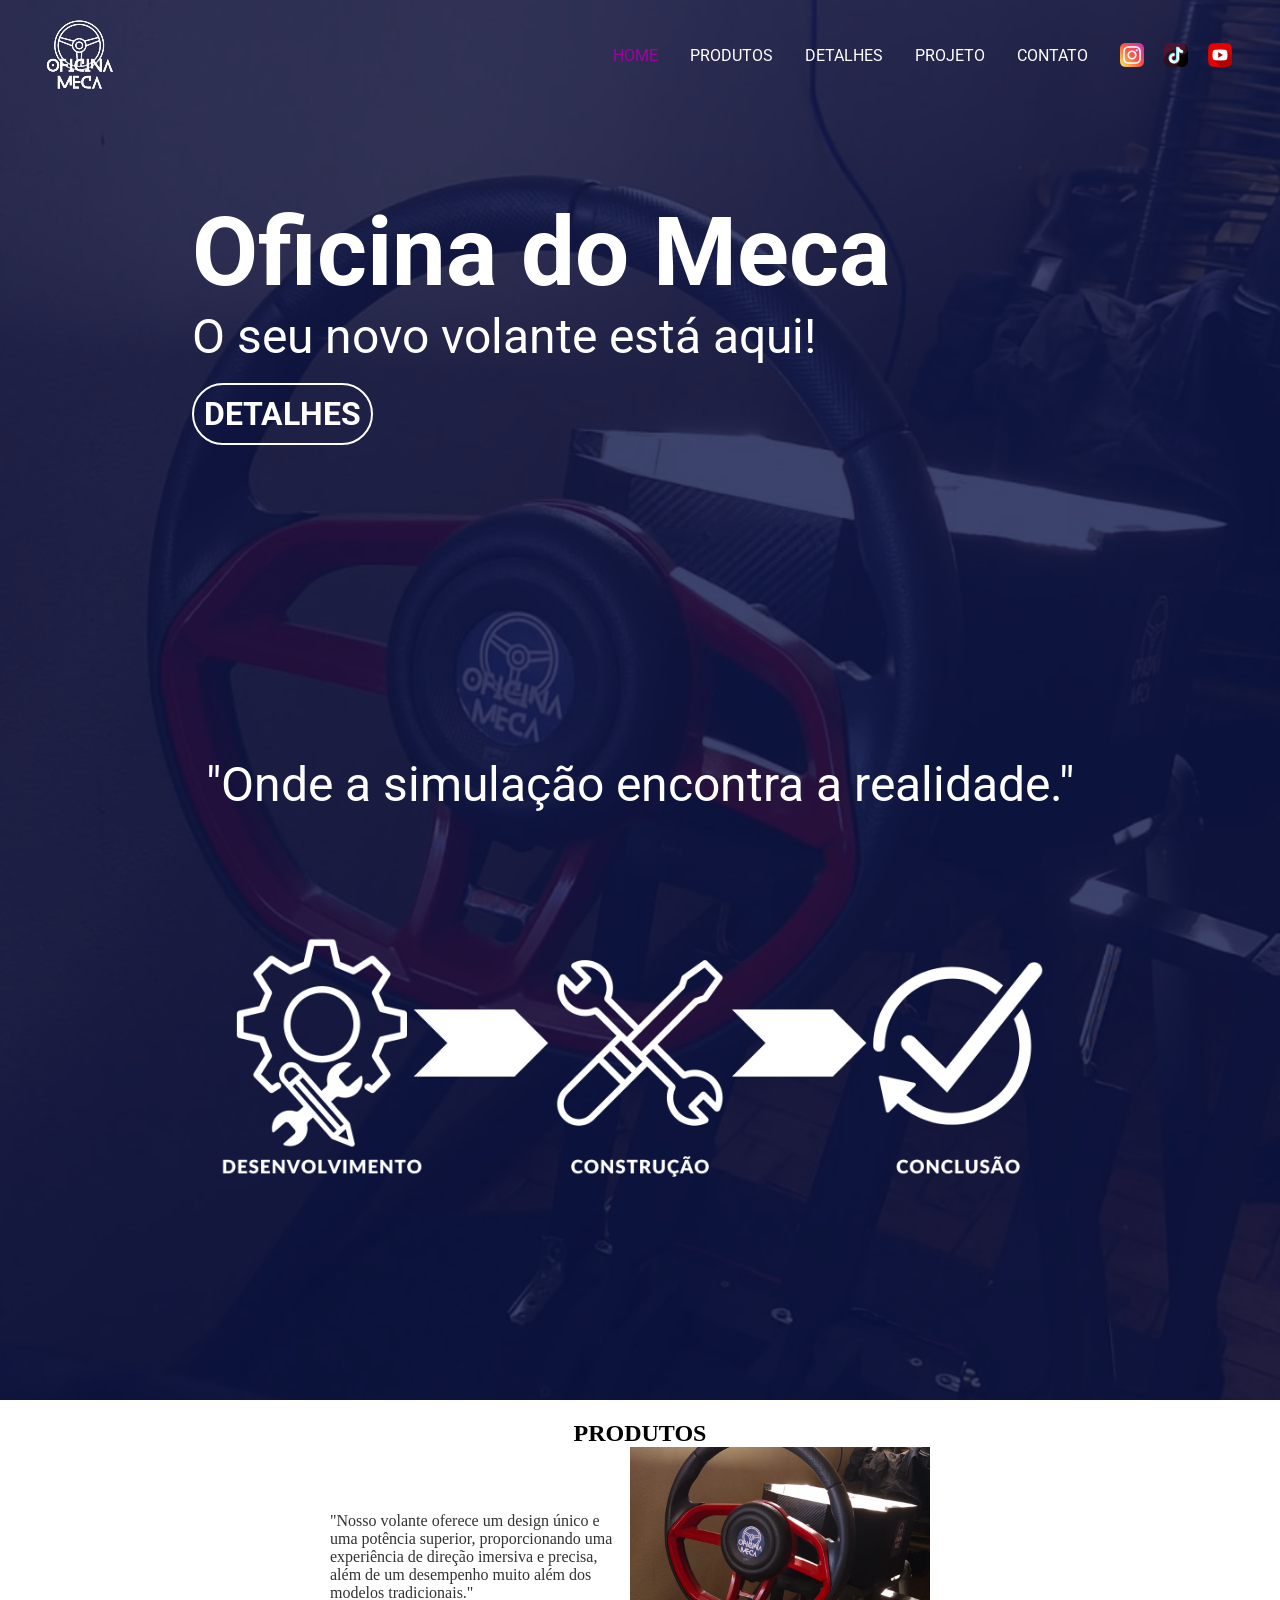
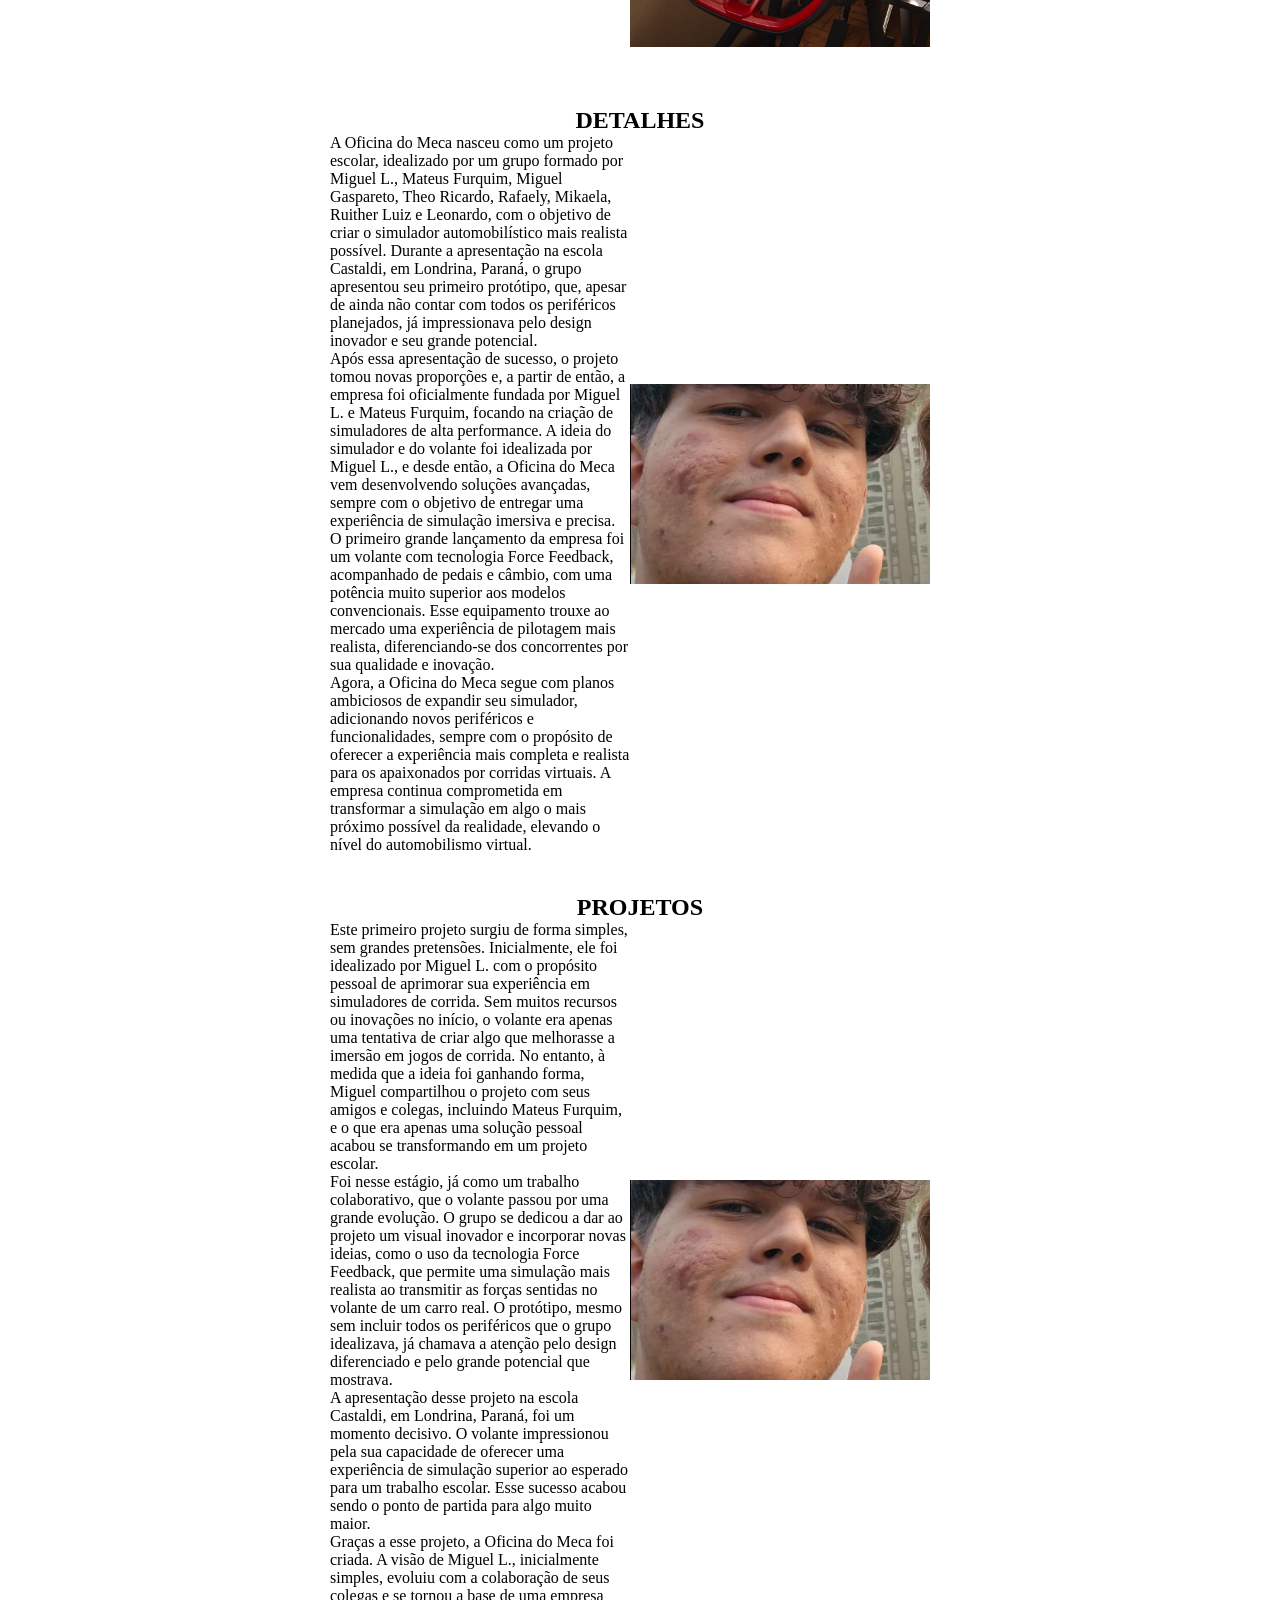
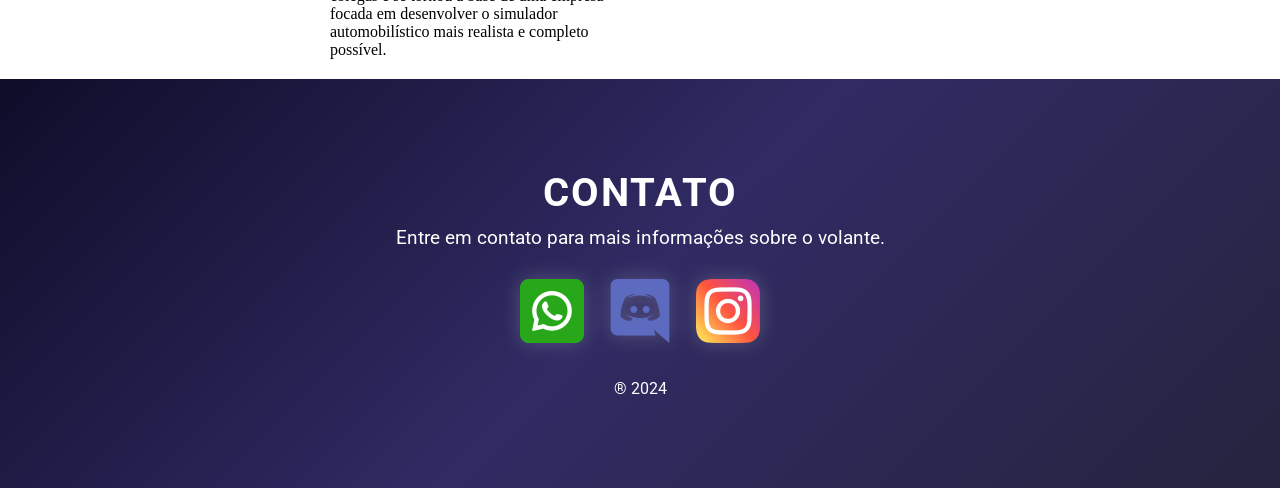
==== commit 2d6f7529: "Att Main e Header" ====
--- a/homepage/index.html
+++ b/homepage/index.html
@@ -51,8 +51,10 @@
             </div>
                     <div class="linha">
                         <div class="coluna-2">
-                            <p class="texto_emocional">"Minha paixão sempre foram volantes."</p>
-                            <p class="texto_emocional"> Miguel Luiz Carvalho - <a href="https://www.instagram.com/guel_carvvalho/" target="_blank">@guel_carvvalho</a></p>
+                            <div id="imagem-emocional">
+                                <p class="texto_emocional">"Onde a simulação encontra a realidade."</p>
+                                <img src="Imagens/info.png" alt="" id="img_emo">
+                            </div>
                         </div>
                     </div>
                 </div>
@@ -66,7 +68,7 @@
                     <div class="coluna-3">
                         <h2>PRODUTOS</h2>
                         <div class="sobre-1">
-                            <div class="texto">Lorem, ipsum dolor sit amet consectetur adipisicing elit. Omnis, aspernatur officia laudantium beatae recusandae perferendis vero ab nobis tempore nisi pariatur molestias tenetur alias sequi natus! Itaque fugiat nam sunt. Lorem, ipsum dolor sit amet consectetur adipisicing elit. Architecto nostrum quo tempora esse aperiam, dolor cumque laborum suscipit sit cum unde eligendi, corporis, necessitatibus dolores eaque! Error accusamus consectetur dolorem. Lorem ipsum dolor sit amet consectetur adipisicing elit. Dicta voluptate maxime labore ut iure odio ipsum, sit asperiores velit atque, perferendis fuga nostrum rem molestias aliquid non, corporis aut necessitatibus! Lorem ipsum dolor sit amet, consectetur adipisicing elit. Molestiae nam corrupti culpa consectetur! Vitae tempore aut autem harum laudantium, quos velit cumque exercitationem praesentium, voluptate culpa iusto iste. Praesentium, modi! Lorem ipsum dolor sit amet, consectetur adipisicing elit. Sequi consequuntur et cumque nesciunt nostrum, odit dolorem non consectetur quo id eum neque exercitationem, natus adipisci alias porro illo? Voluptatem, fugit! Lorem ipsum dolor sit amet consectetur, adipisicing elit. Doloremque ut officia sunt iusto, nostrum ducimus accusantium error repellat quia facilis at ipsam, illum sequi praesentium. Molestiae debitis dolorum quaerat temporibus. Lorem, ipsum dolor sit amet consectetur adipisicing elit. Dignissimos esse ullam hic corporis? Repellendus, esse sequi id voluptatem harum ad veniam tempora debitis unde dignissimos eveniet obcaecati, sed ipsum excepturi! Lorem ipsum dolor sit amet consectetur adipisicing elit. Ea quidem nam eaque itaque eum accusantium aspernatur tempore, hic voluptates recusandae sit totam. Tenetur perspiciatis odio, autem commodi dolores libero aliquam. Lorem, ipsum dolor sit amet consectetur adipisicing elit. Itaque explicabo a inventore, placeat dolorem accusamus qui error animi. Praesentium soluta debitis odio beatae sit, rem esse nihil culpa autem voluptatem?</div>
+                            <div class="texto">"Nosso volante oferece um design único e uma potência superior, proporcionando uma experiência de direção imersiva e precisa, além de um desempenho muito além dos modelos tradicionais."</div>
                             <div class="imagem"><img src="Imagens/header_background.jpeg" alt=""></div>
                         </div>
                     </div>
@@ -79,7 +81,13 @@
                     <div class="coluna-4">
                         <h2>DETALHES</h2>
                         <div class="sobre-1">
-                            <div class="texto" id="texto-migas">Lorem, ipsum dolor sit amet consectetur adipisicing elit. Omnis, aspernatur officia laudantium beatae recusandae perferendis vero ab nobis tempore nisi pariatur molestias tenetur alias sequi natus! Itaque fugiat nam sunt. Lorem, ipsum dolor sit amet consectetur adipisicing elit. Architecto nostrum quo tempora esse aperiam, dolor cumque laborum suscipit sit cum unde eligendi, corporis, necessitatibus dolores eaque! Error accusamus consectetur dolorem. Lorem ipsum dolor sit amet consectetur adipisicing elit. Dicta voluptate maxime labore ut iure odio ipsum, sit asperiores velit atque, perferendis fuga nostrum rem molestias aliquid non, corporis aut necessitatibus! Lorem ipsum dolor sit amet, consectetur adipisicing elit. Molestiae nam corrupti culpa consectetur! Vitae tempore aut autem harum laudantium, quos velit cumque exercitationem praesentium, voluptate culpa iusto iste. Praesentium, modi! Lorem ipsum dolor sit amet, consectetur adipisicing elit. Sequi consequuntur et cumque nesciunt nostrum, odit dolorem non consectetur quo id eum neque exercitationem, natus adipisci alias porro illo? Voluptatem, fugit! Lorem ipsum dolor sit amet consectetur, adipisicing elit. Doloremque ut officia sunt iusto, nostrum ducimus accusantium error repellat quia facilis at ipsam, illum sequi praesentium. Molestiae debitis dolorum quaerat temporibus. Lorem, ipsum dolor sit amet consectetur adipisicing elit. Dignissimos esse ullam hic corporis? Repellendus, esse sequi id voluptatem harum ad veniam tempora debitis unde dignissimos eveniet obcaecati, sed ipsum excepturi! Lorem ipsum dolor sit amet consectetur adipisicing elit. Ea quidem nam eaque itaque eum accusantium aspernatur tempore, hic voluptates recusandae sit totam. Tenetur perspiciatis odio, autem commodi dolores libero aliquam. Lorem, ipsum dolor sit amet consectetur adipisicing elit. Itaque explicabo a inventore, placeat dolorem accusamus qui error animi. Praesentium soluta debitis odio beatae sit, rem esse nihil culpa autem voluptatem?</div>
+                            <div class="texto" id="texto-migas"><p>A Oficina do Meca nasceu como um projeto escolar, idealizado por um grupo formado por Miguel L., Mateus Furquim, Miguel Gaspareto, Theo Ricardo, Rafaely, Mikaela, Ruither Luiz e Leonardo, com o objetivo de criar o simulador automobilístico mais realista possível. Durante a apresentação na escola Castaldi, em Londrina, Paraná, o grupo apresentou seu primeiro protótipo, que, apesar de ainda não contar com todos os periféricos planejados, já impressionava pelo design inovador e seu grande potencial.</p>
+
+                            <p>Após essa apresentação de sucesso, o projeto tomou novas proporções e, a partir de então, a empresa foi oficialmente fundada por Miguel L. e Mateus Furquim, focando na criação de simuladores de alta performance. A ideia do simulador e do volante foi idealizada por Miguel L., e desde então, a Oficina do Meca vem desenvolvendo soluções avançadas, sempre com o objetivo de entregar uma experiência de simulação imersiva e precisa.</p>
+                                
+                            <p>O primeiro grande lançamento da empresa foi um volante com tecnologia Force Feedback, acompanhado de pedais e câmbio, com uma potência muito superior aos modelos convencionais. Esse equipamento trouxe ao mercado uma experiência de pilotagem mais realista, diferenciando-se dos concorrentes por sua qualidade e inovação.</p>
+                                
+                            <p>Agora, a Oficina do Meca segue com planos ambiciosos de expandir seu simulador, adicionando novos periféricos e funcionalidades, sempre com o propósito de oferecer a experiência mais completa e realista para os apaixonados por corridas virtuais. A empresa continua comprometida em transformar a simulação em algo o mais próximo possível da realidade, elevando o nível do automobilismo virtual.</p></div>
                             <div class="imagem"><img src="Imagens/migas.png" alt=""></div>
                         </div>
                     </div>
@@ -92,7 +100,13 @@
                     <div class="coluna-5">
                         <h2>PROJETOS</h2>
                         <div class="sobre-1">
-                            <div class="texto" id="texto-migas">Lorem, ipsum dolor sit amet consectetur adipisicing elit. Omnis, aspernatur officia laudantium beatae recusandae perferendis vero ab nobis tempore nisi pariatur molestias tenetur alias sequi natus! Itaque fugiat nam sunt. Lorem, ipsum dolor sit amet consectetur adipisicing elit. Architecto nostrum quo tempora esse aperiam, dolor cumque laborum suscipit sit cum unde eligendi, corporis, necessitatibus dolores eaque! Error accusamus consectetur dolorem. Lorem ipsum dolor sit amet consectetur adipisicing elit. Dicta voluptate maxime labore ut iure odio ipsum, sit asperiores velit atque, perferendis fuga nostrum rem molestias aliquid non, corporis aut necessitatibus! Lorem ipsum dolor sit amet, consectetur adipisicing elit. Molestiae nam corrupti culpa consectetur! Vitae tempore aut autem harum laudantium, quos velit cumque exercitationem praesentium, voluptate culpa iusto iste. Praesentium, modi! Lorem ipsum dolor sit amet, consectetur adipisicing elit. Sequi consequuntur et cumque nesciunt nostrum, odit dolorem non consectetur quo id eum neque exercitationem, natus adipisci alias porro illo? Voluptatem, fugit! Lorem ipsum dolor sit amet consectetur, adipisicing elit. Doloremque ut officia sunt iusto, nostrum ducimus accusantium error repellat quia facilis at ipsam, illum sequi praesentium. Molestiae debitis dolorum quaerat temporibus. Lorem, ipsum dolor sit amet consectetur adipisicing elit. Dignissimos esse ullam hic corporis? Repellendus, esse sequi id voluptatem harum ad veniam tempora debitis unde dignissimos eveniet obcaecati, sed ipsum excepturi! Lorem ipsum dolor sit amet consectetur adipisicing elit. Ea quidem nam eaque itaque eum accusantium aspernatur tempore, hic voluptates recusandae sit totam. Tenetur perspiciatis odio, autem commodi dolores libero aliquam. Lorem, ipsum dolor sit amet consectetur adipisicing elit. Itaque explicabo a inventore, placeat dolorem accusamus qui error animi. Praesentium soluta debitis odio beatae sit, rem esse nihil culpa autem voluptatem?</div>
+                            <div class="texto" id="texto-migas"><p>Este primeiro projeto surgiu de forma simples, sem grandes pretensões. Inicialmente, ele foi idealizado por Miguel L. com o propósito pessoal de aprimorar sua experiência em simuladores de corrida. Sem muitos recursos ou inovações no início, o volante era apenas uma tentativa de criar algo que melhorasse a imersão em jogos de corrida. No entanto, à medida que a ideia foi ganhando forma, Miguel compartilhou o projeto com seus amigos e colegas, incluindo Mateus Furquim, e o que era apenas uma solução pessoal acabou se transformando em um projeto escolar.</p>
+
+                            <p>Foi nesse estágio, já como um trabalho colaborativo, que o volante passou por uma grande evolução. O grupo se dedicou a dar ao projeto um visual inovador e incorporar novas ideias, como o uso da tecnologia Force Feedback, que permite uma simulação mais realista ao transmitir as forças sentidas no volante de um carro real. O protótipo, mesmo sem incluir todos os periféricos que o grupo idealizava, já chamava a atenção pelo design diferenciado e pelo grande potencial que mostrava.</p>
+                                
+                            <p>A apresentação desse projeto na escola Castaldi, em Londrina, Paraná, foi um momento decisivo. O volante impressionou pela sua capacidade de oferecer uma experiência de simulação superior ao esperado para um trabalho escolar. Esse sucesso acabou sendo o ponto de partida para algo muito maior.</p>
+                                
+                            <p>Graças a esse projeto, a Oficina do Meca foi criada. A visão de Miguel L., inicialmente simples, evoluiu com a colaboração de seus colegas e se tornou a base de uma empresa focada em desenvolver o simulador automobilístico mais realista e completo possível.</p></div>
                             <div class="imagem"><img src="Imagens/migas.png" alt=""></div>
                         </div>
                     </div>
--- a/homepage/index.css
+++ b/homepage/index.css
@@ -24,7 +24,7 @@
     padding: 5px;
 }
 header{
-    height: 800px;
+    height: 1400px;
     background: url('Imagens/header_background.jpeg') no-repeat center center;
     /* Aqui vai ficar o background do header */
     background-size: cover;
@@ -184,19 +184,12 @@
     text-align: center;
 }
 
-.info {
-    background-color: rgba(60,71,80,255);
-    color: white;
-    font-size: 30px;
-}
-
 .sobre {
     display: flex;
     flex-direction: column;
     align-items: center;
     text-align: center;
     padding: 20px;
-    color: white;
 }
 
 .sobre-1 {
@@ -519,4 +512,41 @@
 
 .icones a img:hover {
     filter: drop-shadow(0 0 20px rgba(255, 255, 255, 0.4));
+}
+
+#marca_registrada {
+    padding-top: 2em;
+}
+
+.info {
+    text-align: center;
+    padding: 40px 0;
+}
+
+.info h1 {
+    font-size: 2.5rem;
+    font-weight: bold;
+    color: #333;
+    margin-bottom: 20px;
+}
+
+.texto_emocional {
+    font-size: 3rem;
+    font-family: "Roboto", sans-serif;
+    color: white;
+    margin-bottom: 30px;
+}
+
+#imagem-emocional {
+    width: 70%;
+    margin: 0 auto;
+    border-radius: 10px;
+    padding-bottom: 50px;
+}
+
+#img_emo {
+    width: 100%;
+    height: 400px;
+    object-fit: cover;
+    filter: invert(1) brightness(2);
 }
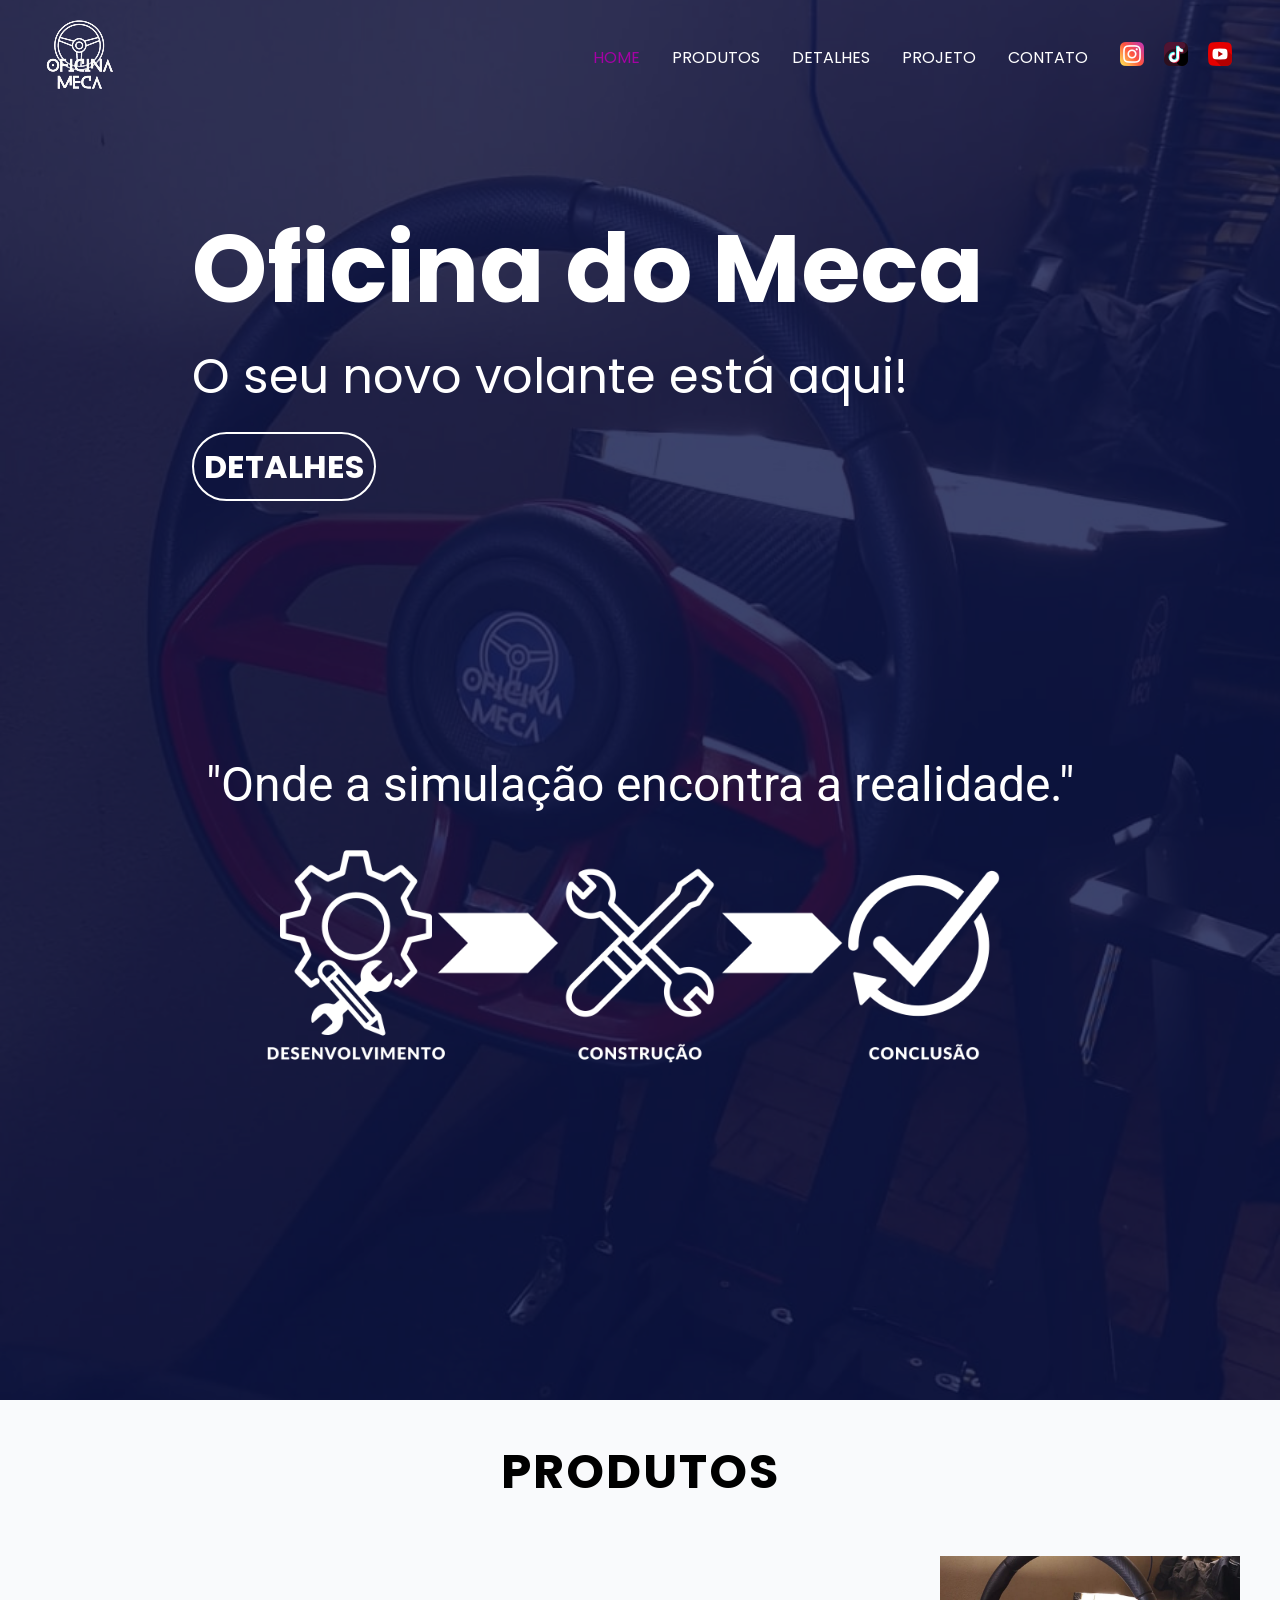
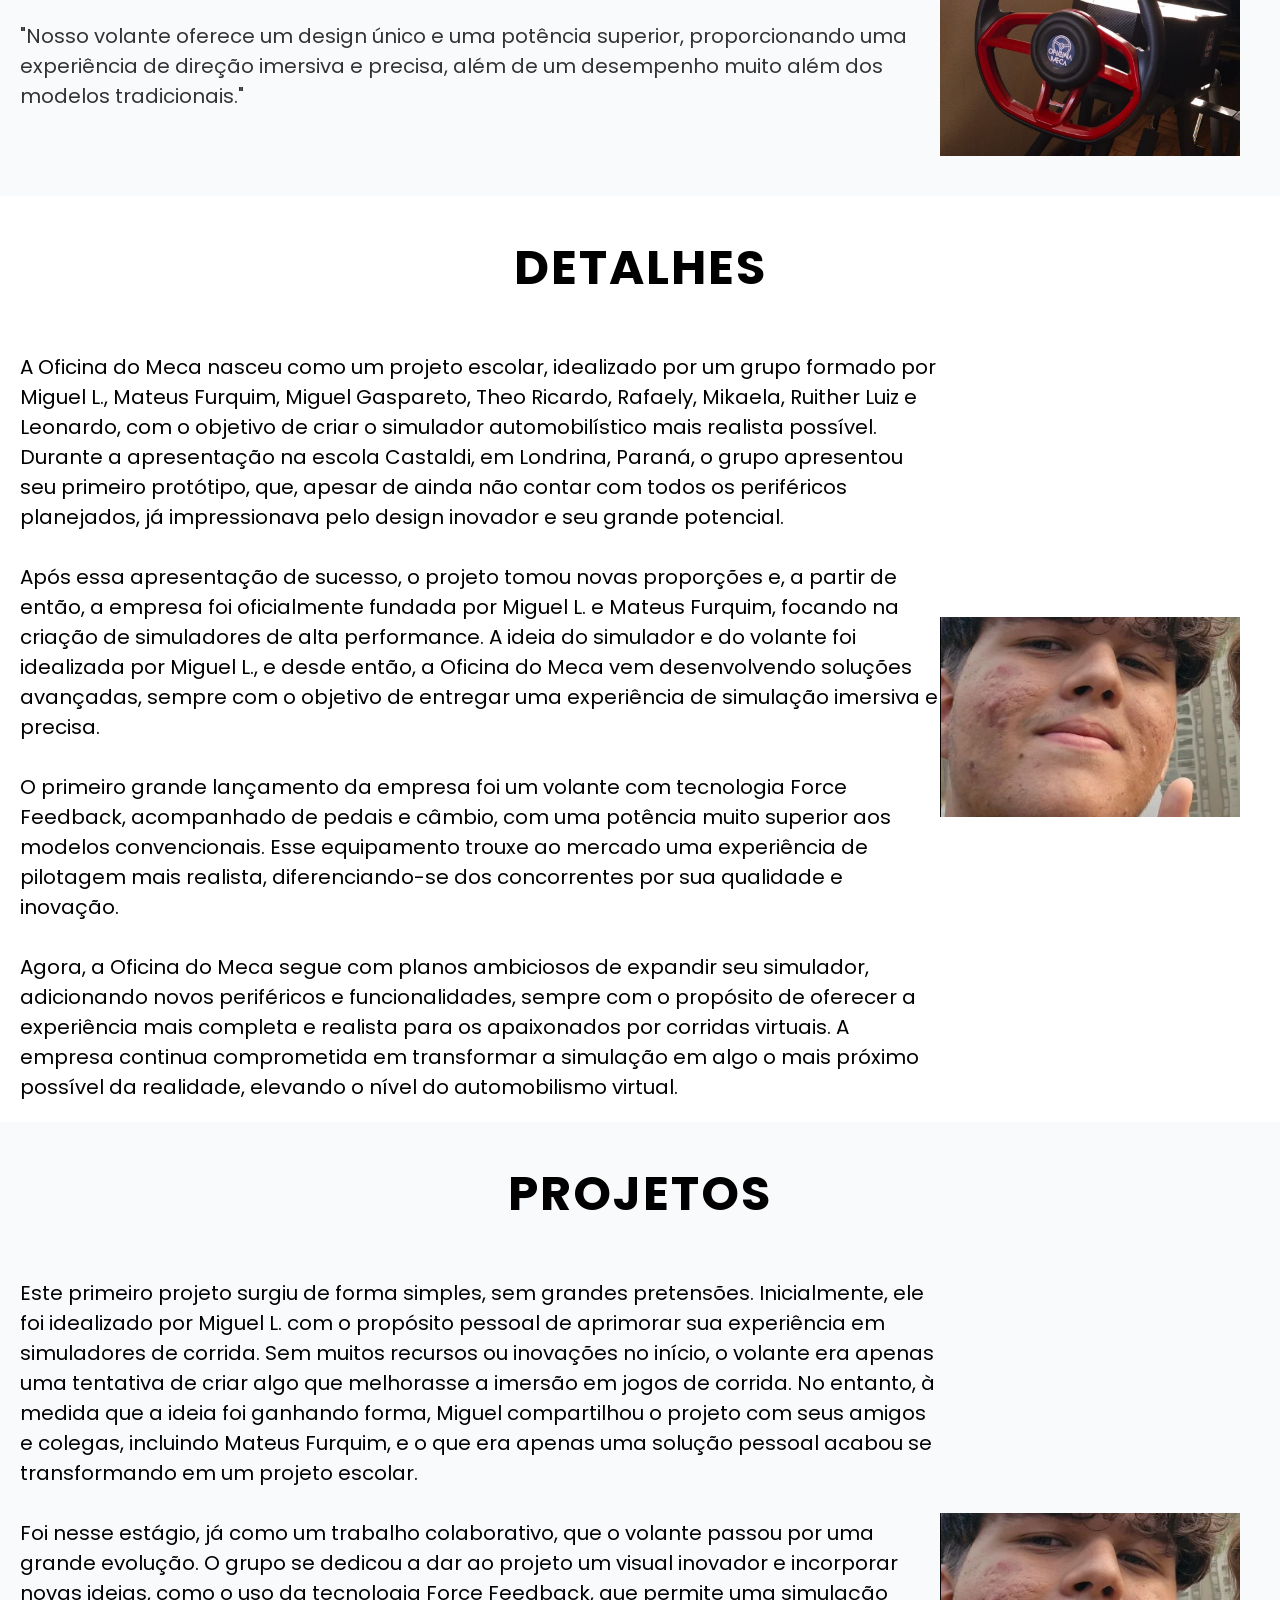
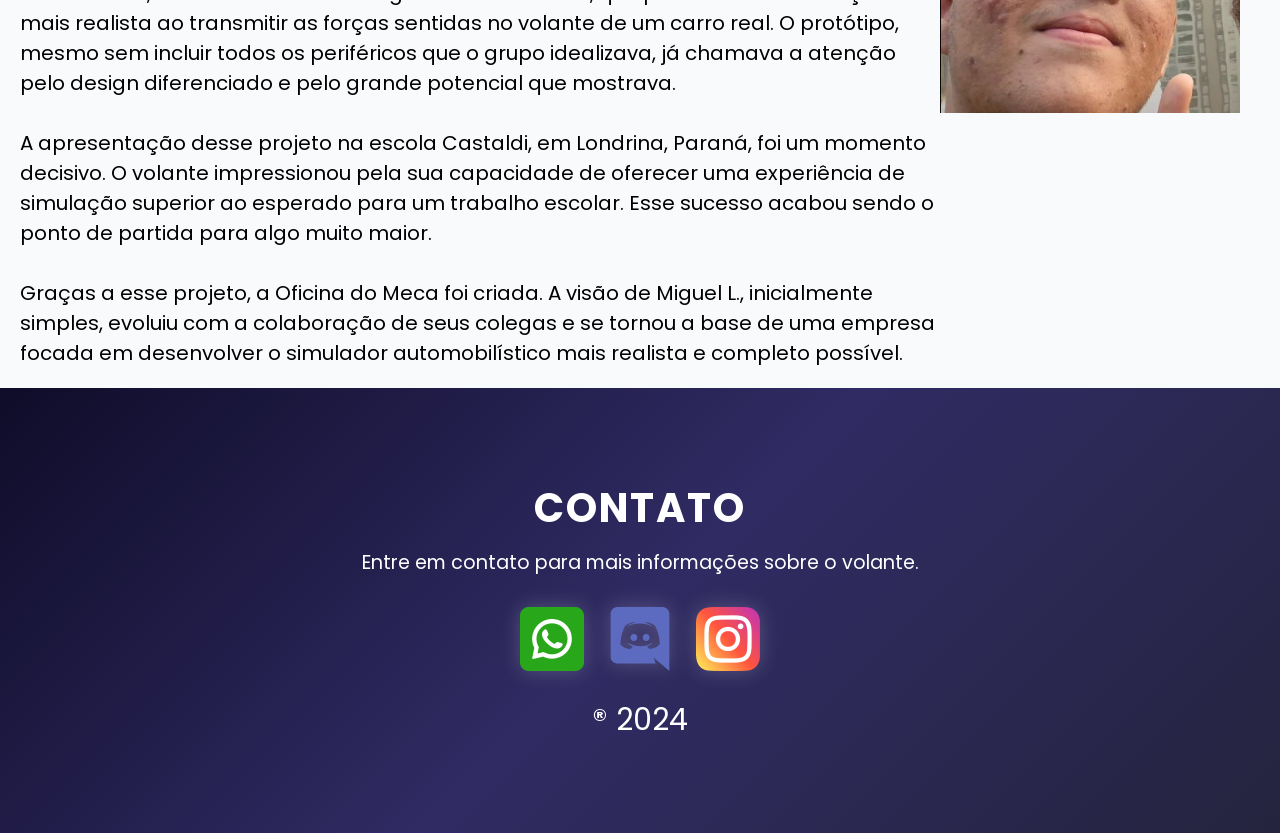
==== commit d13cc83e: "Att Main" ====
--- a/homepage/index.html
+++ b/homepage/index.html
@@ -66,7 +66,7 @@
             <div class="conteudo">
                 <div class="linha">
                     <div class="coluna-3">
-                        <h2>PRODUTOS</h2>
+                        <h2 class="titulo_main">PRODUTOS</h2>
                         <div class="sobre-1">
                             <div class="texto">"Nosso volante oferece um design único e uma potência superior, proporcionando uma experiência de direção imersiva e precisa, além de um desempenho muito além dos modelos tradicionais."</div>
                             <div class="imagem"><img src="Imagens/header_background.jpeg" alt=""></div>
@@ -79,13 +79,13 @@
             <div class="conteudo">
                 <div class="linha">
                     <div class="coluna-4">
-                        <h2>DETALHES</h2>
+                        <h2 class="titulo_main">DETALHES</h2>
                         <div class="sobre-1">
-                            <div class="texto" id="texto-migas"><p>A Oficina do Meca nasceu como um projeto escolar, idealizado por um grupo formado por Miguel L., Mateus Furquim, Miguel Gaspareto, Theo Ricardo, Rafaely, Mikaela, Ruither Luiz e Leonardo, com o objetivo de criar o simulador automobilístico mais realista possível. Durante a apresentação na escola Castaldi, em Londrina, Paraná, o grupo apresentou seu primeiro protótipo, que, apesar de ainda não contar com todos os periféricos planejados, já impressionava pelo design inovador e seu grande potencial.</p>
+                            <div class="texto" id="texto-migas"><p>A Oficina do Meca nasceu como um projeto escolar, idealizado por um grupo formado por Miguel L., Mateus Furquim, Miguel Gaspareto, Theo Ricardo, Rafaely, Mikaela, Ruither Luiz e Leonardo, com o objetivo de criar o simulador automobilístico mais realista possível. Durante a apresentação na escola Castaldi, em Londrina, Paraná, o grupo apresentou seu primeiro protótipo, que, apesar de ainda não contar com todos os periféricos planejados, já impressionava pelo design inovador e seu grande potencial.</p> <br>
 
-                            <p>Após essa apresentação de sucesso, o projeto tomou novas proporções e, a partir de então, a empresa foi oficialmente fundada por Miguel L. e Mateus Furquim, focando na criação de simuladores de alta performance. A ideia do simulador e do volante foi idealizada por Miguel L., e desde então, a Oficina do Meca vem desenvolvendo soluções avançadas, sempre com o objetivo de entregar uma experiência de simulação imersiva e precisa.</p>
+                            <p>Após essa apresentação de sucesso, o projeto tomou novas proporções e, a partir de então, a empresa foi oficialmente fundada por Miguel L. e Mateus Furquim, focando na criação de simuladores de alta performance. A ideia do simulador e do volante foi idealizada por Miguel L., e desde então, a Oficina do Meca vem desenvolvendo soluções avançadas, sempre com o objetivo de entregar uma experiência de simulação imersiva e precisa.</p> <br>
                                 
-                            <p>O primeiro grande lançamento da empresa foi um volante com tecnologia Force Feedback, acompanhado de pedais e câmbio, com uma potência muito superior aos modelos convencionais. Esse equipamento trouxe ao mercado uma experiência de pilotagem mais realista, diferenciando-se dos concorrentes por sua qualidade e inovação.</p>
+                            <p>O primeiro grande lançamento da empresa foi um volante com tecnologia Force Feedback, acompanhado de pedais e câmbio, com uma potência muito superior aos modelos convencionais. Esse equipamento trouxe ao mercado uma experiência de pilotagem mais realista, diferenciando-se dos concorrentes por sua qualidade e inovação.</p> <br>
                                 
                             <p>Agora, a Oficina do Meca segue com planos ambiciosos de expandir seu simulador, adicionando novos periféricos e funcionalidades, sempre com o propósito de oferecer a experiência mais completa e realista para os apaixonados por corridas virtuais. A empresa continua comprometida em transformar a simulação em algo o mais próximo possível da realidade, elevando o nível do automobilismo virtual.</p></div>
                             <div class="imagem"><img src="Imagens/migas.png" alt=""></div>
@@ -98,13 +98,13 @@
             <div class="conteudo">
                 <div class="linha">
                     <div class="coluna-5">
-                        <h2>PROJETOS</h2>
+                        <h2 class="titulo_main">PROJETOS</h2>
                         <div class="sobre-1">
-                            <div class="texto" id="texto-migas"><p>Este primeiro projeto surgiu de forma simples, sem grandes pretensões. Inicialmente, ele foi idealizado por Miguel L. com o propósito pessoal de aprimorar sua experiência em simuladores de corrida. Sem muitos recursos ou inovações no início, o volante era apenas uma tentativa de criar algo que melhorasse a imersão em jogos de corrida. No entanto, à medida que a ideia foi ganhando forma, Miguel compartilhou o projeto com seus amigos e colegas, incluindo Mateus Furquim, e o que era apenas uma solução pessoal acabou se transformando em um projeto escolar.</p>
+                            <div class="texto" id="texto-migas"><p>Este primeiro projeto surgiu de forma simples, sem grandes pretensões. Inicialmente, ele foi idealizado por Miguel L. com o propósito pessoal de aprimorar sua experiência em simuladores de corrida. Sem muitos recursos ou inovações no início, o volante era apenas uma tentativa de criar algo que melhorasse a imersão em jogos de corrida. No entanto, à medida que a ideia foi ganhando forma, Miguel compartilhou o projeto com seus amigos e colegas, incluindo Mateus Furquim, e o que era apenas uma solução pessoal acabou se transformando em um projeto escolar.</p> <br>
 
-                            <p>Foi nesse estágio, já como um trabalho colaborativo, que o volante passou por uma grande evolução. O grupo se dedicou a dar ao projeto um visual inovador e incorporar novas ideias, como o uso da tecnologia Force Feedback, que permite uma simulação mais realista ao transmitir as forças sentidas no volante de um carro real. O protótipo, mesmo sem incluir todos os periféricos que o grupo idealizava, já chamava a atenção pelo design diferenciado e pelo grande potencial que mostrava.</p>
+                            <p>Foi nesse estágio, já como um trabalho colaborativo, que o volante passou por uma grande evolução. O grupo se dedicou a dar ao projeto um visual inovador e incorporar novas ideias, como o uso da tecnologia Force Feedback, que permite uma simulação mais realista ao transmitir as forças sentidas no volante de um carro real. O protótipo, mesmo sem incluir todos os periféricos que o grupo idealizava, já chamava a atenção pelo design diferenciado e pelo grande potencial que mostrava.</p> <br>
                                 
-                            <p>A apresentação desse projeto na escola Castaldi, em Londrina, Paraná, foi um momento decisivo. O volante impressionou pela sua capacidade de oferecer uma experiência de simulação superior ao esperado para um trabalho escolar. Esse sucesso acabou sendo o ponto de partida para algo muito maior.</p>
+                            <p>A apresentação desse projeto na escola Castaldi, em Londrina, Paraná, foi um momento decisivo. O volante impressionou pela sua capacidade de oferecer uma experiência de simulação superior ao esperado para um trabalho escolar. Esse sucesso acabou sendo o ponto de partida para algo muito maior.</p> <br>
                                 
                             <p>Graças a esse projeto, a Oficina do Meca foi criada. A visão de Miguel L., inicialmente simples, evoluiu com a colaboração de seus colegas e se tornou a base de uma empresa focada em desenvolver o simulador automobilístico mais realista e completo possível.</p></div>
                             <div class="imagem"><img src="Imagens/migas.png" alt=""></div>
--- a/homepage/index.css
+++ b/homepage/index.css
@@ -1,5 +1,6 @@
 @charset "UTF-8";
 @import url('https://fonts.googleapis.com/css2?family=Roboto:ital,wght@0,100;0,300;0,400;0,500;0,700;0,900;1,100;1,300;1,400;1,500;1,700;1,900&display=swap');
+@import url('https://fonts.googleapis.com/css2?family=Poppins:wght@300;400;600;700&display=swap');
 
 *{
     padding: 0px;
@@ -8,6 +9,7 @@
 html{
     width: 100vw;
     height: 100vh;
+    font-family: 'Poppins', sans-serif;
 }
 .container{
     max-width: 100%;
@@ -29,7 +31,6 @@
     /* Aqui vai ficar o background do header */
     background-size: cover;
     position: relative;
-    font-family: "Roboto", sans-serif;
     font-size: medium;
 }
 nav#header{
@@ -214,9 +215,7 @@
 
 .sobre-1 .texto {
     flex: 1;
-    text-align: left;
-    max-width: 400px;
-    font-size: 1rem;
+    font-size: 20px;
     color: #333;
 }
 
@@ -225,8 +224,19 @@
     height: 200px;
 }
 
+.titulo_main {
+    font-size: 3rem;
+    font-weight: 700;
+    text-transform: uppercase; 
+    color: black;
+    text-align: center;
+    padding: 1rem 0;
+    letter-spacing: 2px;
+    margin-bottom: 2rem;
+}
+
 #produtos {
-    
+   background-color: rgba(249,250,252,255); 
 }
 
 #detalhes {
@@ -234,7 +244,7 @@
 }
 
 #projeto {
-    
+    background-color: rgba(249,250,252,255);
 }
 
 #texto-migas {
@@ -449,7 +459,6 @@
     padding: 40px;
     color: white;
     font-size: 1rem;
-    font-family: "Roboto", sans-serif;
 }
 
 footer p {
@@ -515,7 +524,8 @@
 }
 
 #marca_registrada {
-    padding-top: 2em;
+    padding-top: 20px;
+    font-size: 30px;
 }
 
 .info {
@@ -545,8 +555,8 @@
 }
 
 #img_emo {
-    width: 100%;
+    margin-top: -100px;
+    width: 800px;
     height: 400px;
-    object-fit: cover;
     filter: invert(1) brightness(2);
 }
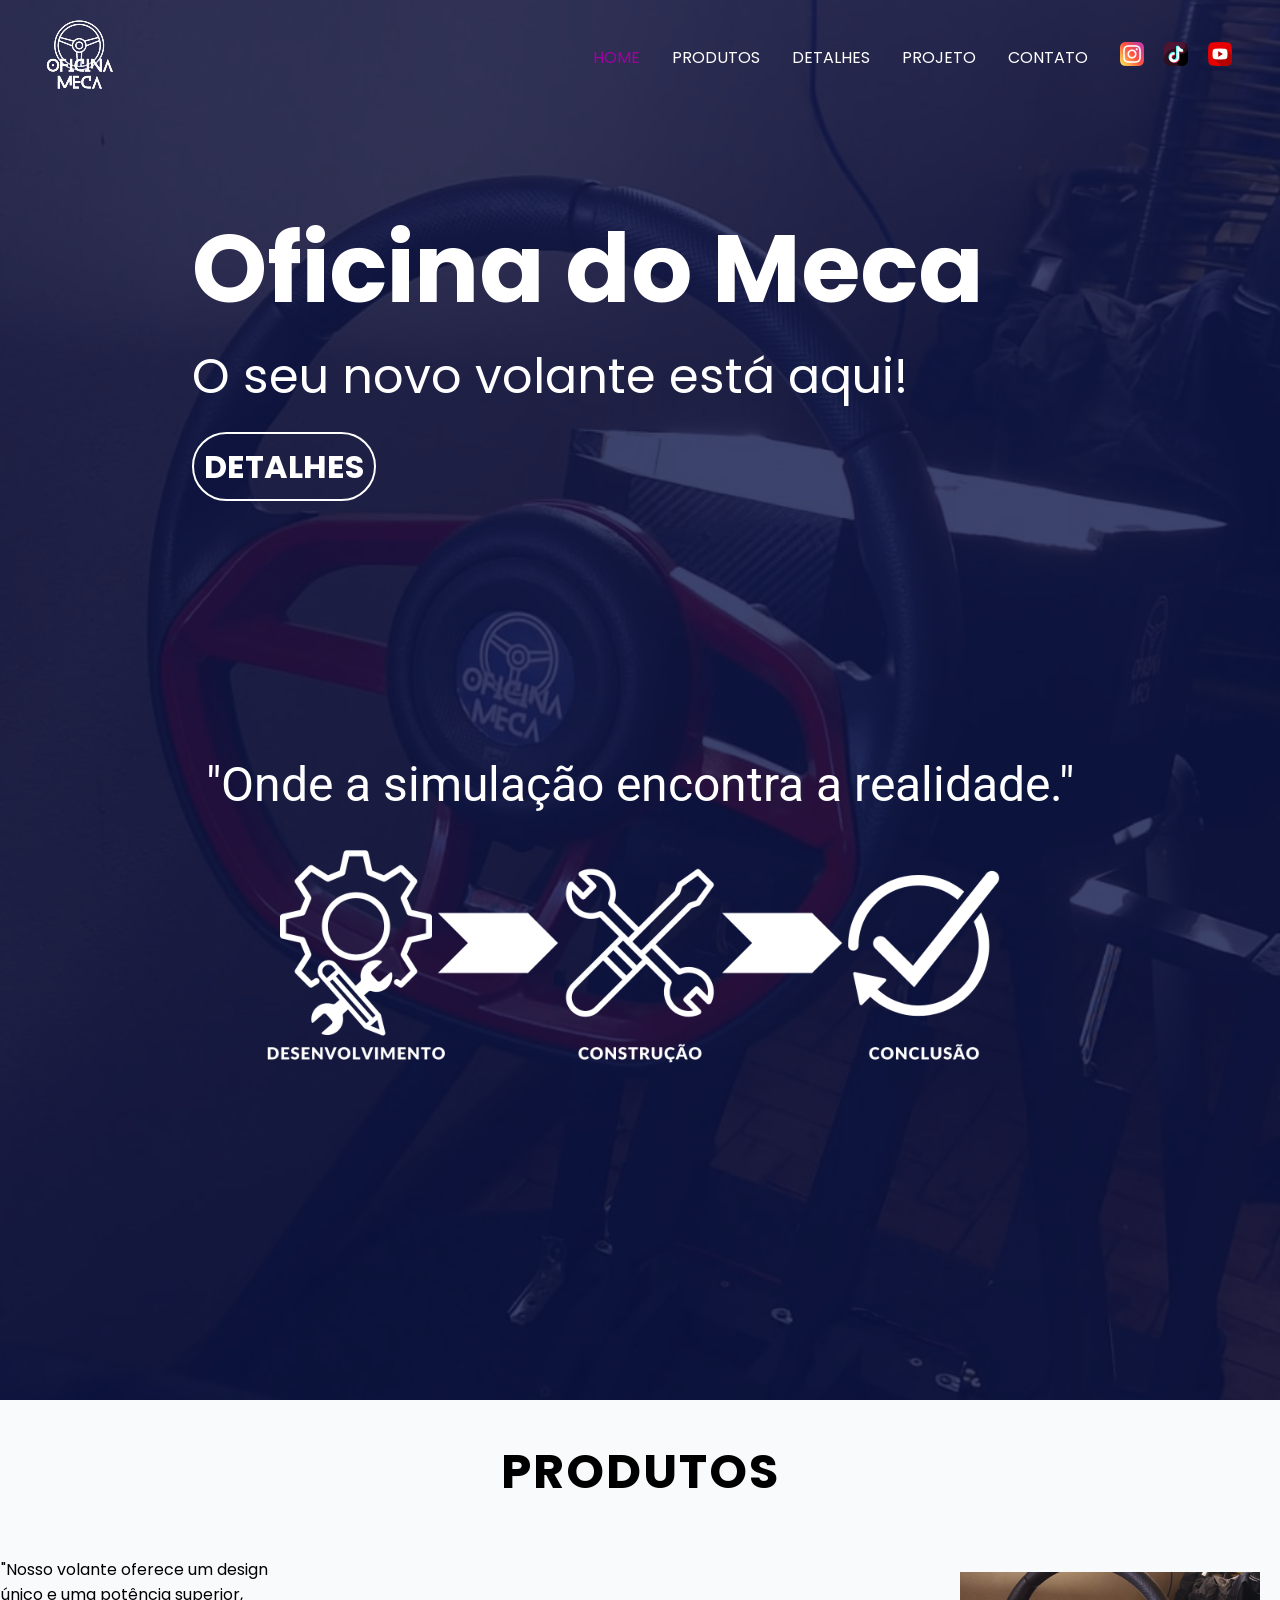
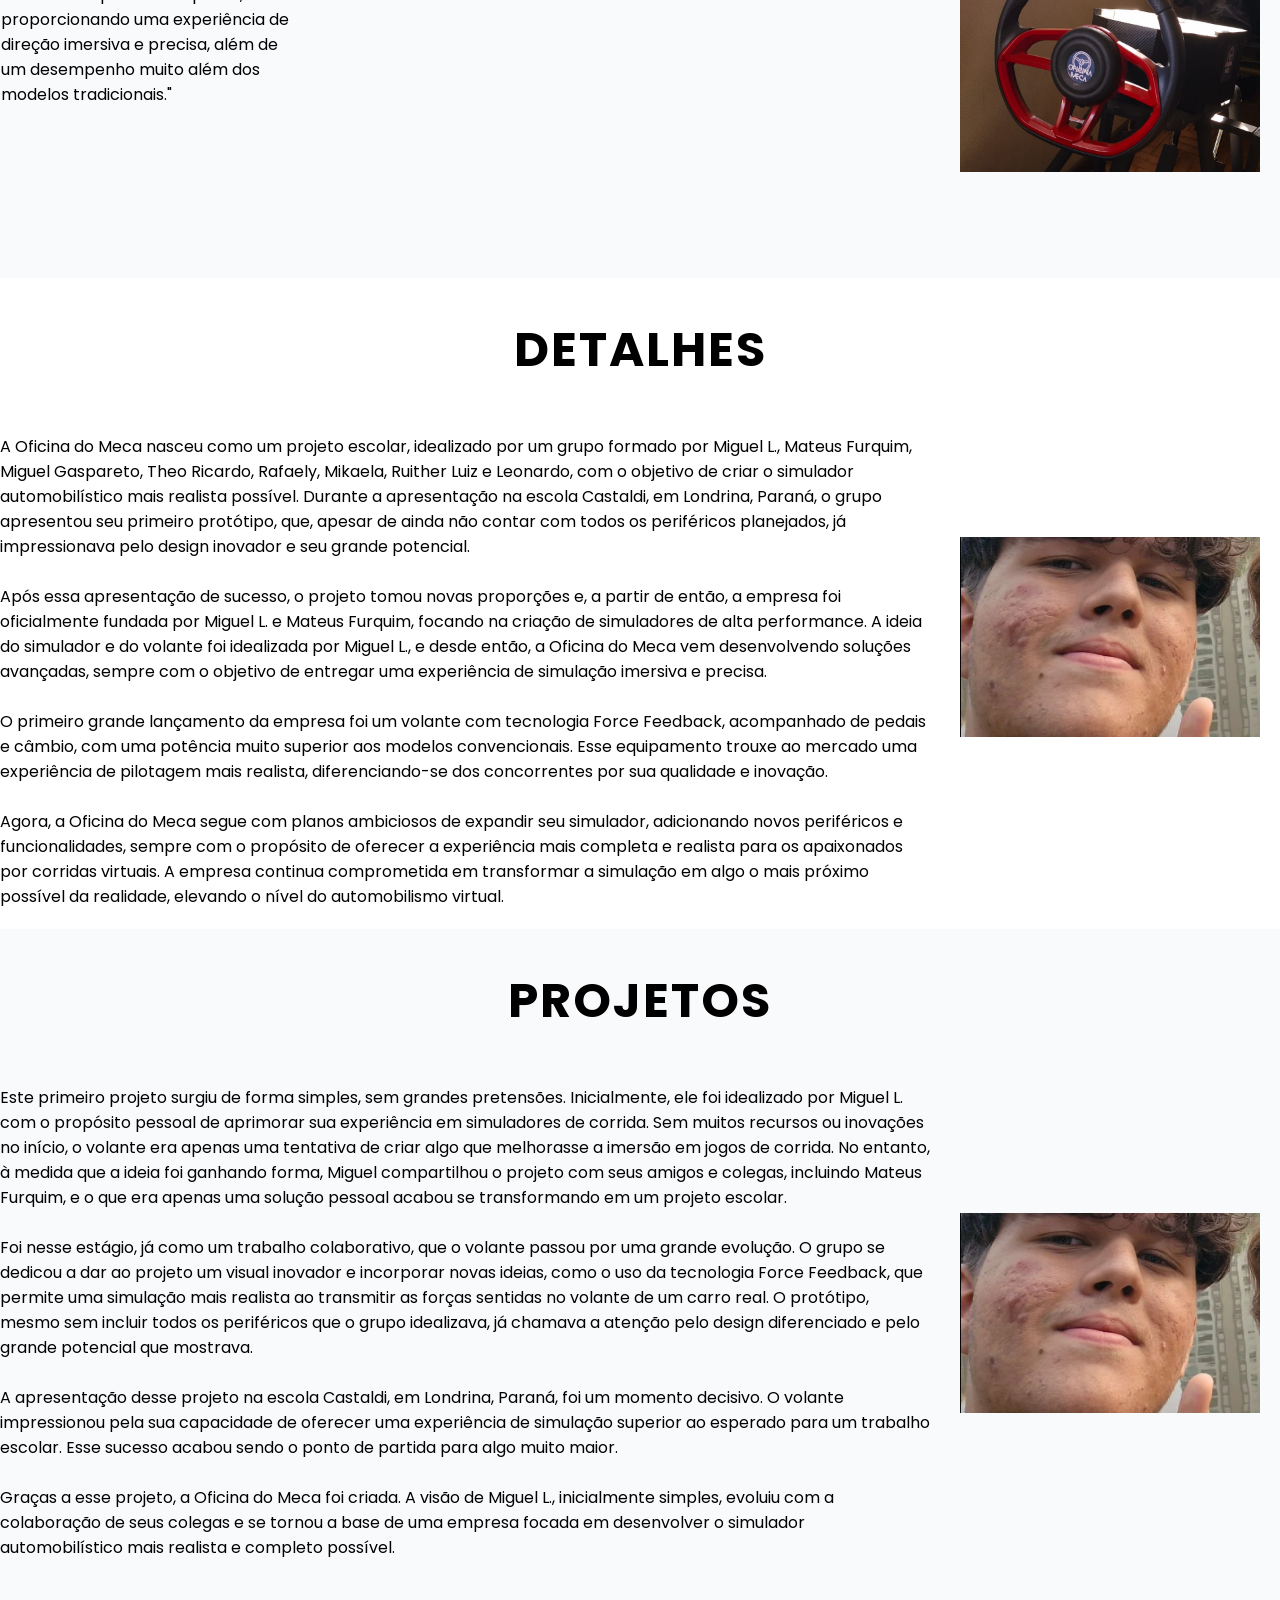
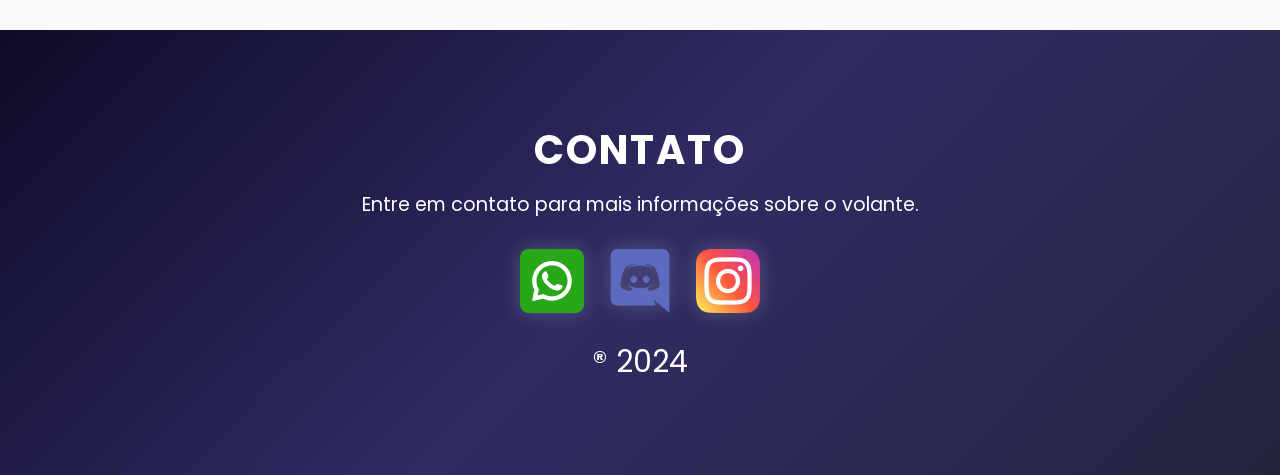
==== commit 816d016c: "Correção do texto" ====
--- a/homepage/index.html
+++ b/homepage/index.html
@@ -68,7 +68,7 @@
                     <div class="coluna-3">
                         <h2 class="titulo_main">PRODUTOS</h2>
                         <div class="sobre-1">
-                            <div class="texto">"Nosso volante oferece um design único e uma potência superior, proporcionando uma experiência de direção imersiva e precisa, além de um desempenho muito além dos modelos tradicionais."</div>
+                            <div class="texto-p">"Nosso volante oferece um design único e uma potência superior, proporcionando uma experiência de direção imersiva e precisa, além de um desempenho muito além dos modelos tradicionais."</div>
                             <div class="imagem"><img src="Imagens/header_background.jpeg" alt=""></div>
                         </div>
                     </div>
@@ -106,7 +106,7 @@
                                 
                             <p>A apresentação desse projeto na escola Castaldi, em Londrina, Paraná, foi um momento decisivo. O volante impressionou pela sua capacidade de oferecer uma experiência de simulação superior ao esperado para um trabalho escolar. Esse sucesso acabou sendo o ponto de partida para algo muito maior.</p> <br>
                                 
-                            <p>Graças a esse projeto, a Oficina do Meca foi criada. A visão de Miguel L., inicialmente simples, evoluiu com a colaboração de seus colegas e se tornou a base de uma empresa focada em desenvolver o simulador automobilístico mais realista e completo possível.</p></div>
+                            <p id="ultimo_texto">Graças a esse projeto, a Oficina do Meca foi criada. A visão de Miguel L., inicialmente simples, evoluiu com a colaboração de seus colegas e se tornou a base de uma empresa focada em desenvolver o simulador automobilístico mais realista e completo possível.</p></div>
                             <div class="imagem"><img src="Imagens/migas.png" alt=""></div>
                         </div>
                     </div>
--- a/homepage/index.css
+++ b/homepage/index.css
@@ -204,7 +204,7 @@
 .sobre-1 .imagem {
     flex: 0 0 300px;
     margin-right: 20px;
-    margin-bottom: 20px;
+    margin-bottom: 70px;
 }
 
 .sobre-1 .imagem img {
@@ -215,7 +215,7 @@
 
 .sobre-1 .texto {
     flex: 1;
-    font-size: 20px;
+    font-size: 16px;
     color: #333;
 }
 
@@ -239,9 +239,7 @@
    background-color: rgba(249,250,252,255); 
 }
 
-#detalhes {
-    
-}
+
 
 #projeto {
     background-color: rgba(249,250,252,255);
@@ -559,4 +557,25 @@
     width: 800px;
     height: 400px;
     filter: invert(1) brightness(2);
+}
+div.sobre-1{
+    display: flex;
+    flex-flow: row nowrap;
+    justify-content: space-between;
+
+    width: 1280px;
+}
+div.texto-p{
+    width: 300px;
+    height: 300px;
+    padding: 1px;
+    font-size: 16px;
+}
+
+p#ultimo_texto{
+    padding-bottom: 50px;
+}
+
+.imagem{
+    padding-left: 30px;
 }
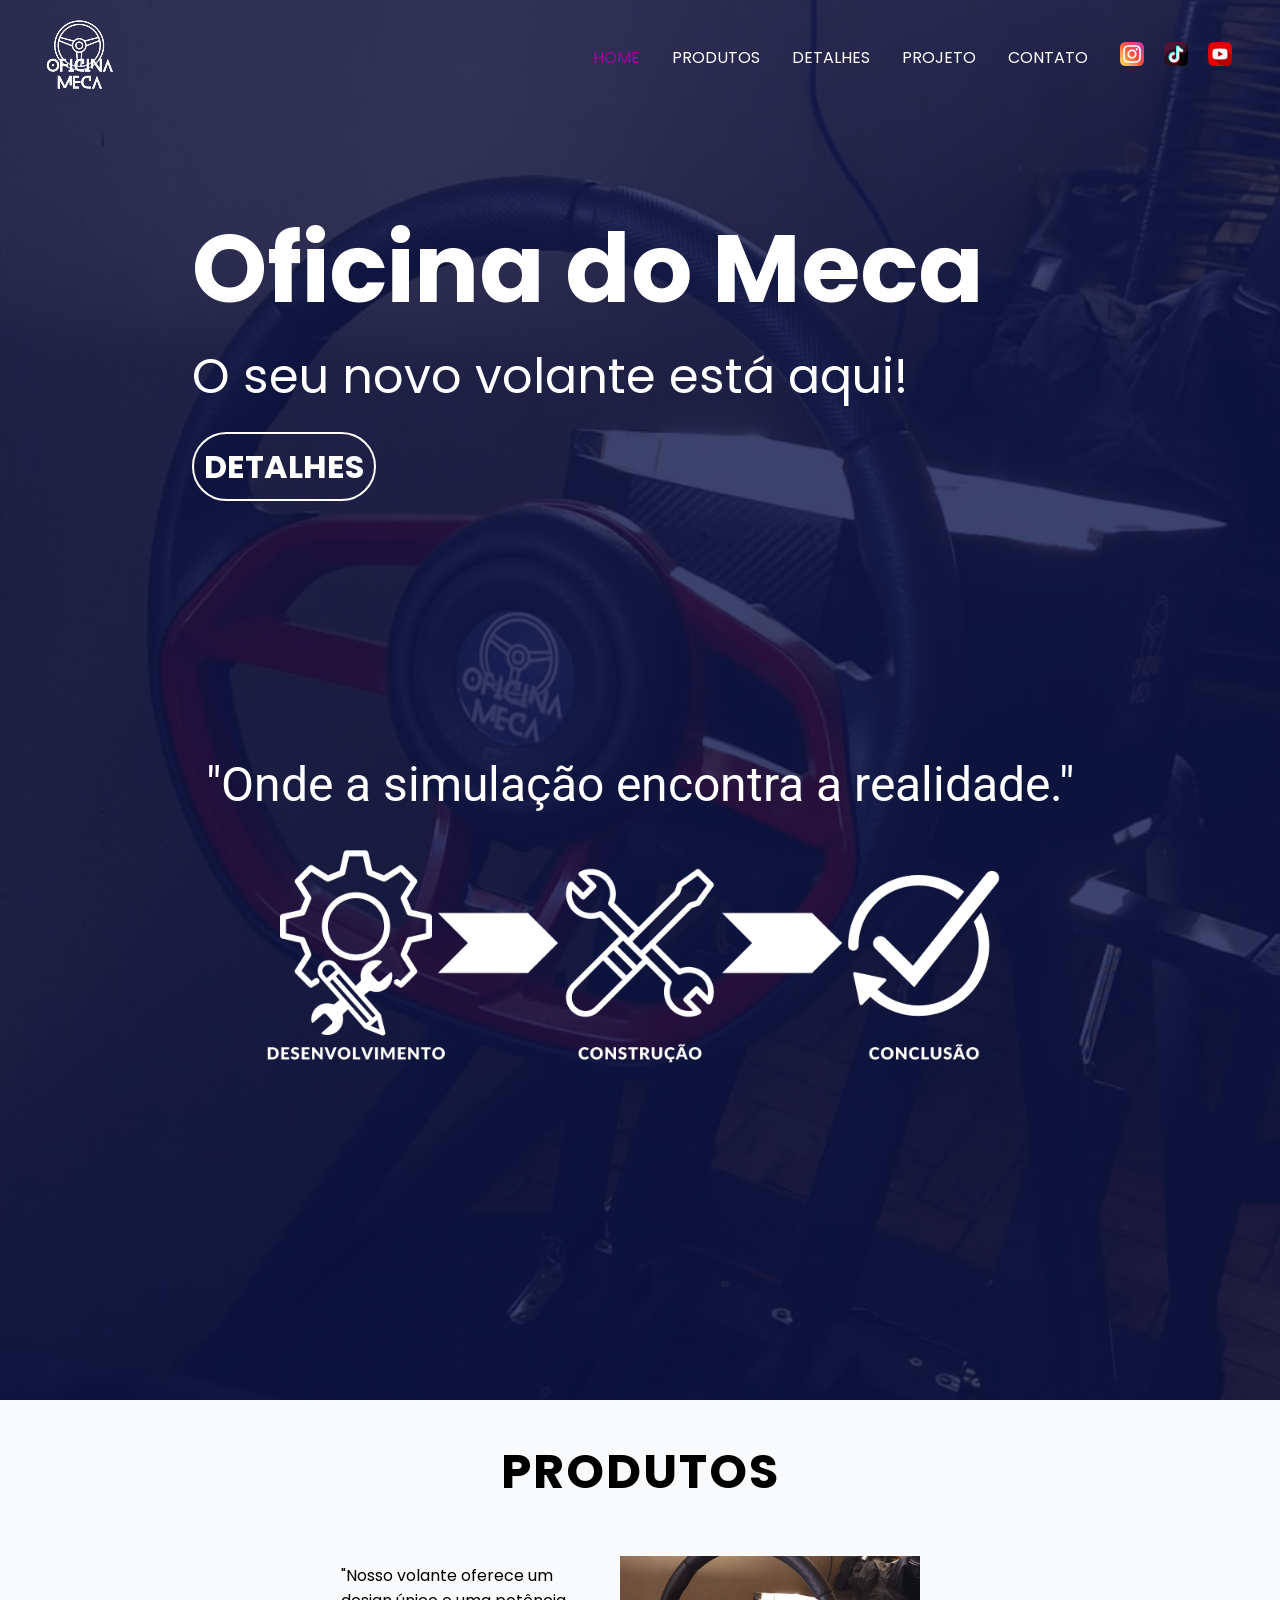
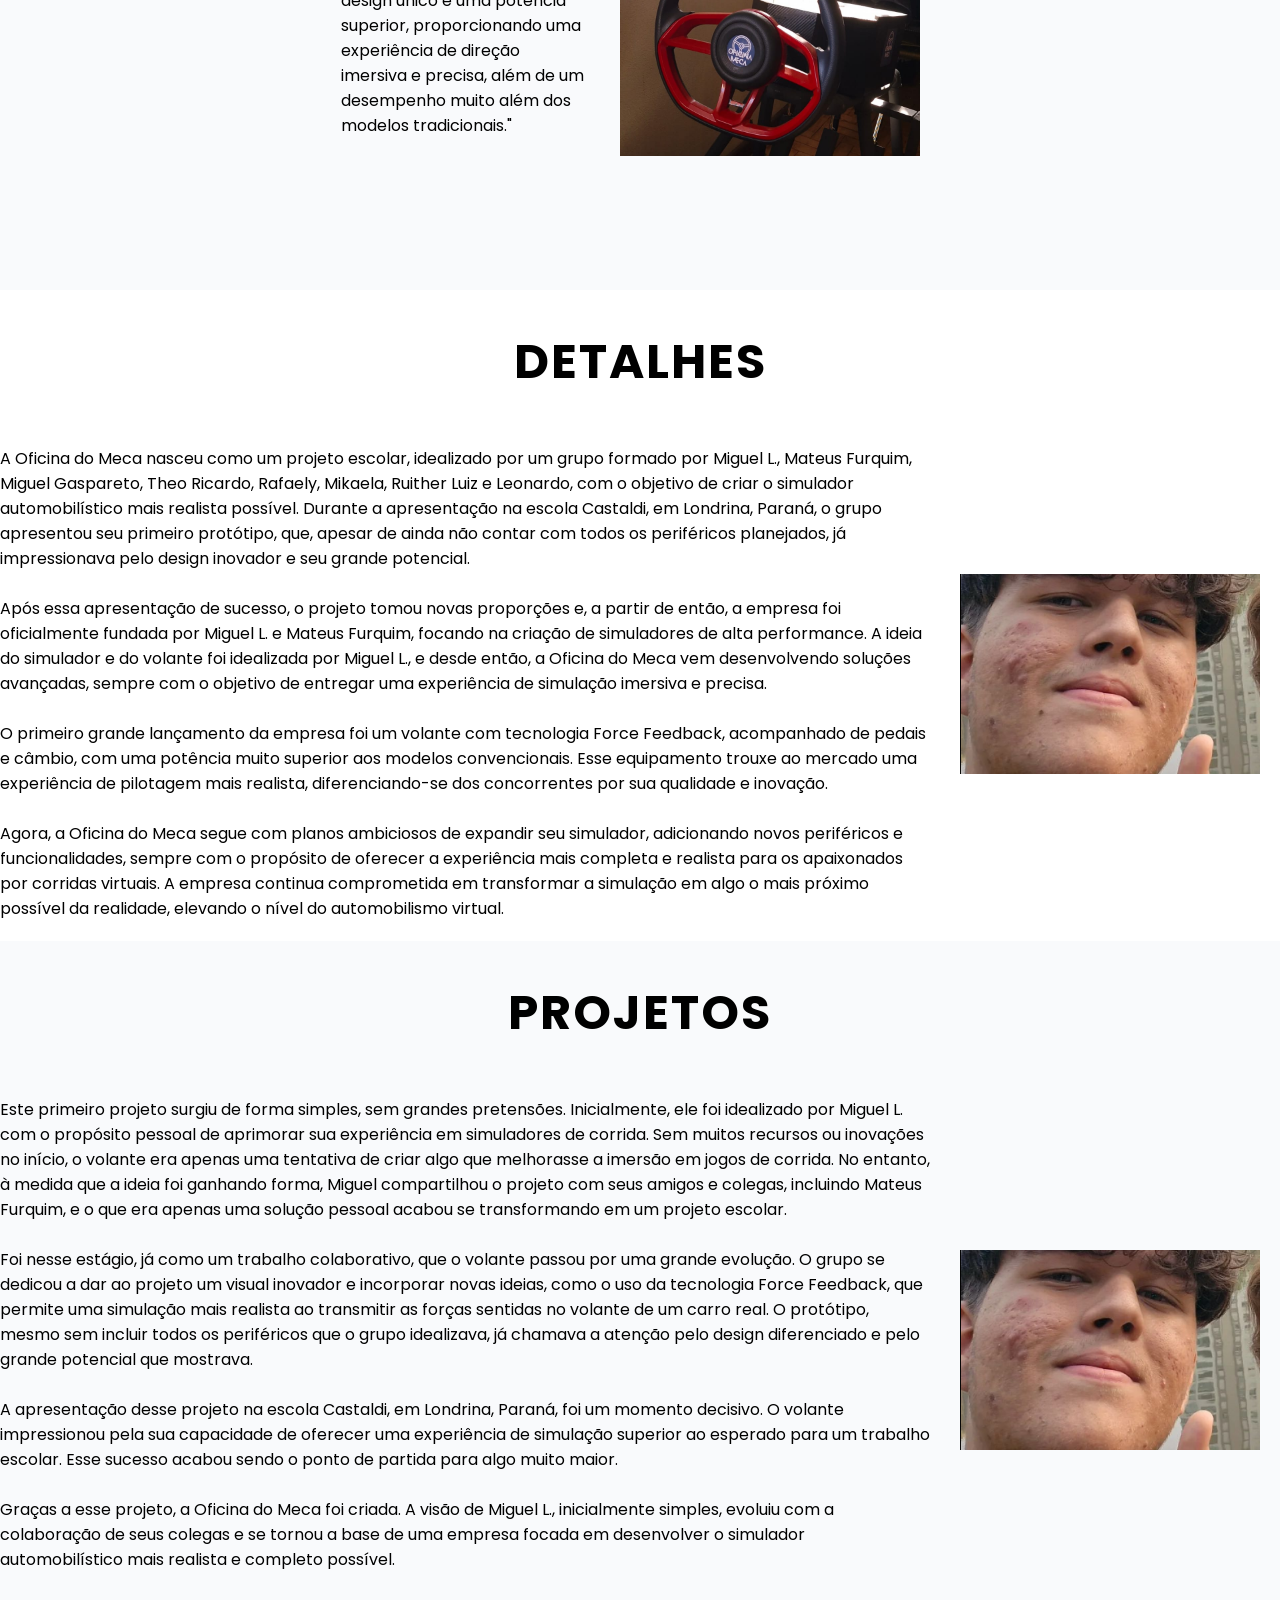
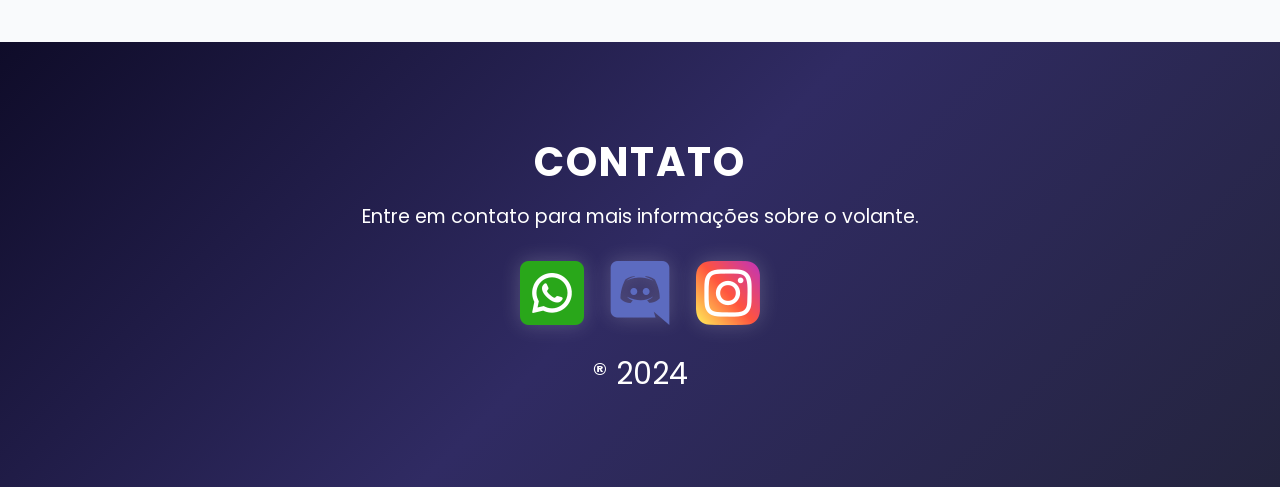
==== commit d22259ea: "Correção de texto" ====
--- a/homepage/index.html
+++ b/homepage/index.html
@@ -80,7 +80,7 @@
                 <div class="linha">
                     <div class="coluna-4">
                         <h2 class="titulo_main">DETALHES</h2>
-                        <div class="sobre-1">
+                        <div class="sobre-2">
                             <div class="texto" id="texto-migas"><p>A Oficina do Meca nasceu como um projeto escolar, idealizado por um grupo formado por Miguel L., Mateus Furquim, Miguel Gaspareto, Theo Ricardo, Rafaely, Mikaela, Ruither Luiz e Leonardo, com o objetivo de criar o simulador automobilístico mais realista possível. Durante a apresentação na escola Castaldi, em Londrina, Paraná, o grupo apresentou seu primeiro protótipo, que, apesar de ainda não contar com todos os periféricos planejados, já impressionava pelo design inovador e seu grande potencial.</p> <br>
 
                             <p>Após essa apresentação de sucesso, o projeto tomou novas proporções e, a partir de então, a empresa foi oficialmente fundada por Miguel L. e Mateus Furquim, focando na criação de simuladores de alta performance. A ideia do simulador e do volante foi idealizada por Miguel L., e desde então, a Oficina do Meca vem desenvolvendo soluções avançadas, sempre com o objetivo de entregar uma experiência de simulação imersiva e precisa.</p> <br>
@@ -99,7 +99,7 @@
                 <div class="linha">
                     <div class="coluna-5">
                         <h2 class="titulo_main">PROJETOS</h2>
-                        <div class="sobre-1">
+                        <div class="sobre-2">
                             <div class="texto" id="texto-migas"><p>Este primeiro projeto surgiu de forma simples, sem grandes pretensões. Inicialmente, ele foi idealizado por Miguel L. com o propósito pessoal de aprimorar sua experiência em simuladores de corrida. Sem muitos recursos ou inovações no início, o volante era apenas uma tentativa de criar algo que melhorasse a imersão em jogos de corrida. No entanto, à medida que a ideia foi ganhando forma, Miguel compartilhou o projeto com seus amigos e colegas, incluindo Mateus Furquim, e o que era apenas uma solução pessoal acabou se transformando em um projeto escolar.</p> <br>
 
                             <p>Foi nesse estágio, já como um trabalho colaborativo, que o volante passou por uma grande evolução. O grupo se dedicou a dar ao projeto um visual inovador e incorporar novas ideias, como o uso da tecnologia Force Feedback, que permite uma simulação mais realista ao transmitir as forças sentidas no volante de um carro real. O protótipo, mesmo sem incluir todos os periféricos que o grupo idealizava, já chamava a atenção pelo design diferenciado e pelo grande potencial que mostrava.</p> <br>
--- a/homepage/index.css
+++ b/homepage/index.css
@@ -105,6 +105,14 @@
     top: -3px;
     gap: 20px;
 }
+li.icon a:hover {
+    transform: scale(1.1);
+    opacity: 0.8;
+}
+
+li.icon a img:hover {
+    filter: drop-shadow(0 0 20px rgba(255, 255, 255, 0.4));
+}
 
 .nav.active .icon{
     display: none;
@@ -204,7 +212,7 @@
 .sobre-1 .imagem {
     flex: 0 0 300px;
     margin-right: 20px;
-    margin-bottom: 70px;
+    margin-bottom: 114px;
 }
 
 .sobre-1 .imagem img {
@@ -359,15 +367,17 @@
 
     .sobre-1 .imagem, .sobre-1 .texto {
         margin-bottom: 10px;
+        
     }
 
     .sobre-1 .imagem {
-        width: 100%;
-        height: auto;
+        width: 100px;
+        
     }
 
     .sobre-1 .texto {
-        font-size: 0.9rem;
+        font-size: 10px;
+        
     }
 
     
@@ -437,20 +447,6 @@
     }
 }
 
-@media (min-width: 1440px) {
-    .header_conteudo {
-        font-size: 2.5em;
-    }
-
-    h1#nome_grande {
-        font-size: 3.5em;
-    }
-
-    p#p_grande {
-        font-size: 2em;
-    }
-}
-
 footer {
     background: linear-gradient(135deg, #0f0c29, #302b63, #24243e);
     text-align: center;
@@ -563,7 +559,7 @@
     flex-flow: row nowrap;
     justify-content: space-between;
 
-    width: 1280px;
+    width: 600px;
 }
 div.texto-p{
     width: 300px;
@@ -578,4 +574,32 @@
 
 .imagem{
     padding-left: 30px;
+}
+
+
+.sobre-2 {
+    display: flex;
+    flex-wrap: wrap;
+    justify-content: center;
+    align-items: center;
+    text-align: left;
+    width: 1280px;
+}
+
+.sobre-2 .imagem {
+    flex: 0 0 300px;
+    margin-right: 20px;
+    margin-bottom: 20px;
+}
+
+.sobre-2 .imagem img {
+    width: 100%;
+    height: 100%;
+    object-fit: cover;
+}
+
+.sobre-2 .texto {
+    flex: 1;
+    font-size: 16px;
+    color: #333;
 }
